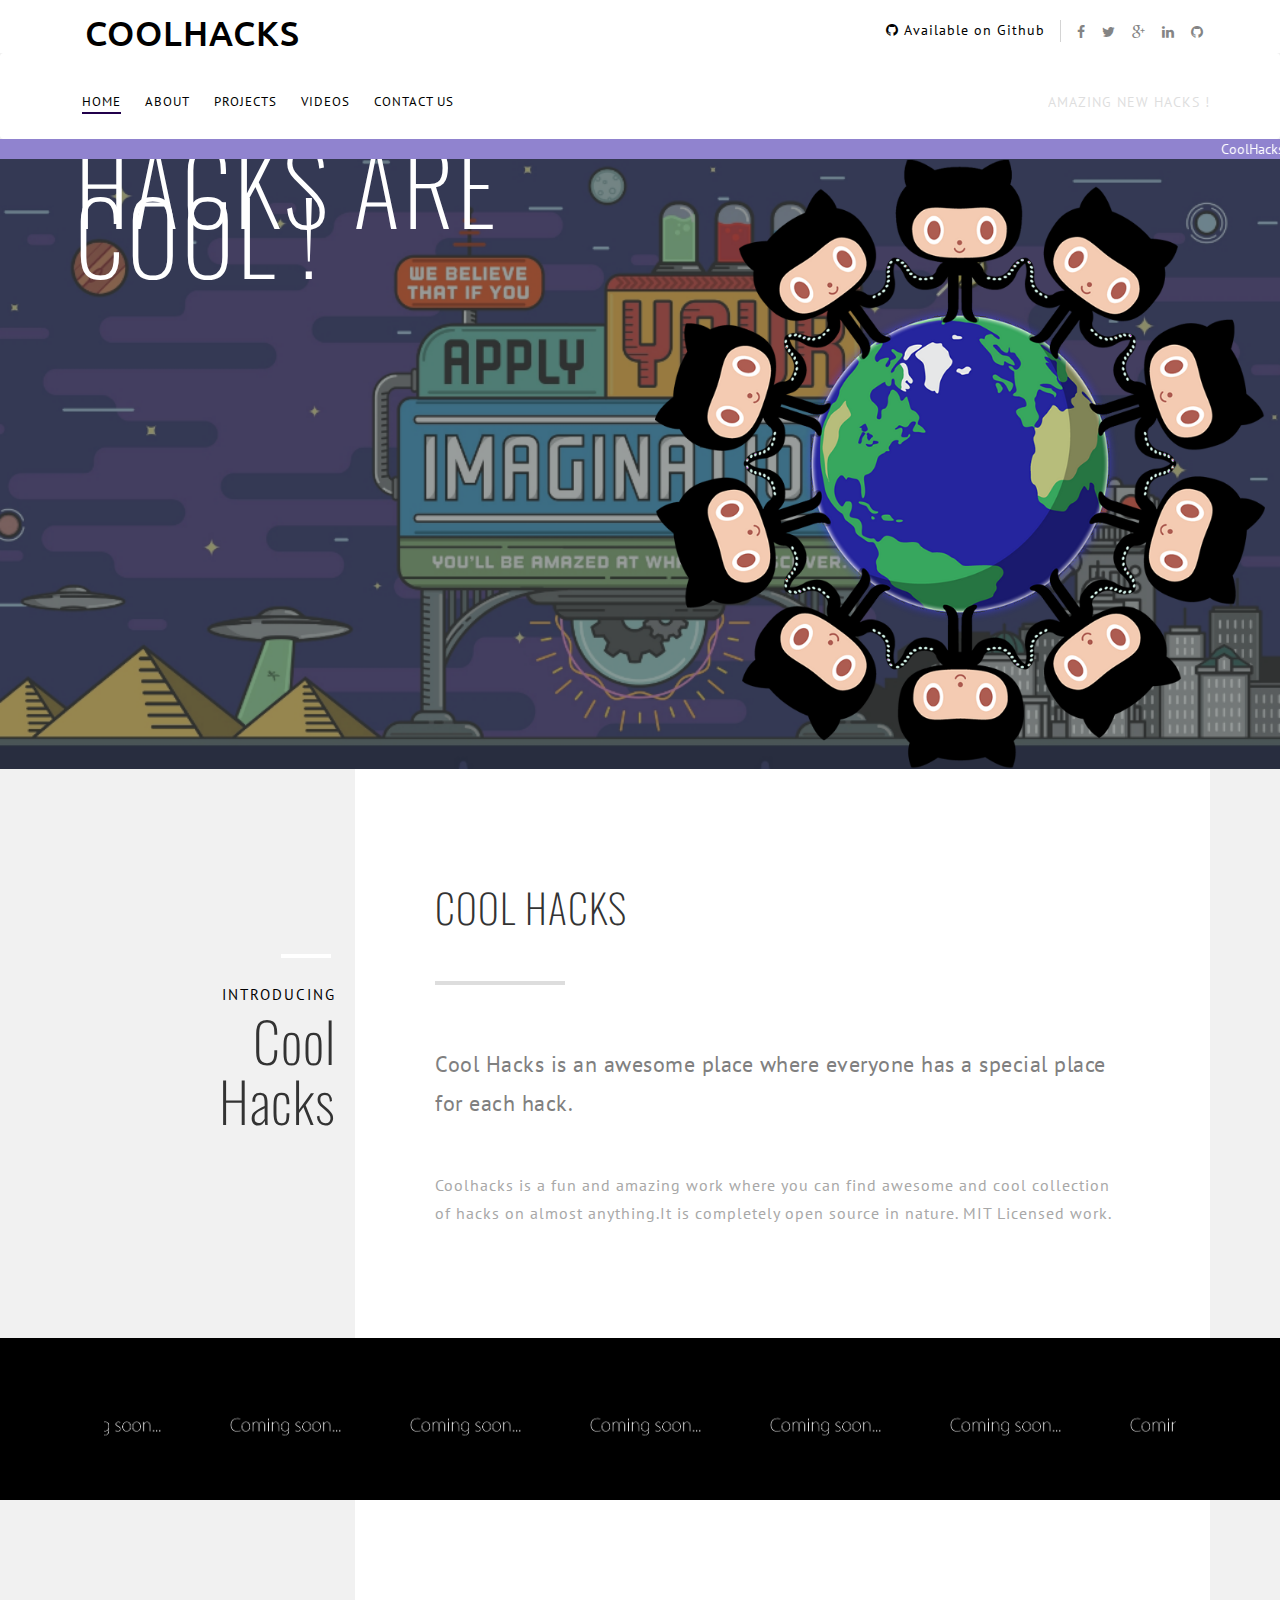
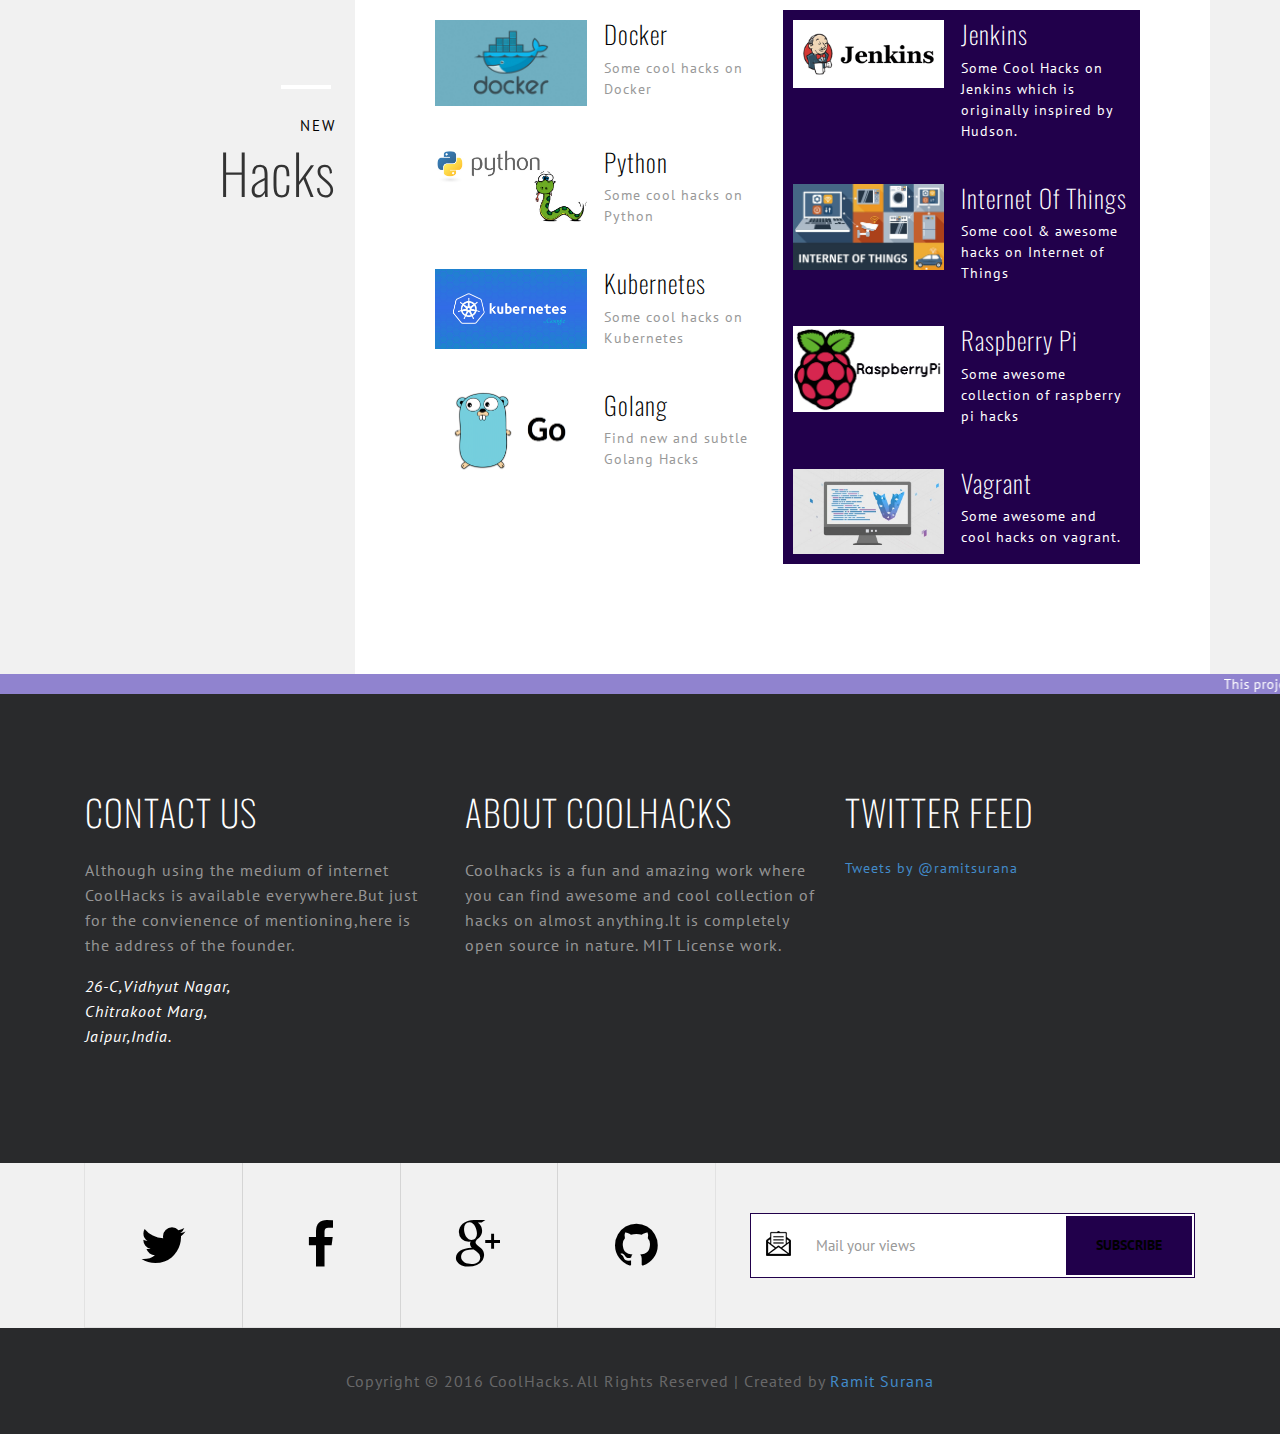
==== index.html @ 53c096d9 "First Website" ====
<!DOCTYPE html>
<html>
<head>
<title>CoolHacks | Home</title>
<meta name="viewport" content="width=device-width, initial-scale=1">
<meta http-equiv="Content-Type" content="text/html; charset=utf-8" />
<meta name="keywords" content="CoolHacks, docker," />
<script type="application/x-javascript"> addEventListener("load", function() { setTimeout(hideURLbar, 0); }, false); function hideURLbar(){ window.scrollTo(0,1); } </script>
<link href="css/bootstrap-3.1.1.min.css" rel='stylesheet' type='text/css' />
<!-- jQuery (necessary for Bootstrap's JavaScript plugins) -->
<script src="js/jquery.min.js"></script>
<script src="js/bootstrap.min.js"></script>
<!-- Custom Theme files -->
<link href="css/style.css" rel='stylesheet' type='text/css' />
<!--webfont-->
<link href='//fonts.googleapis.com/css?family=Oswald:300,400,700' rel='stylesheet' type='text/css'>
<link href='//fonts.googleapis.com/css?family=PT+Sans:400,700' rel='stylesheet' type='text/css'>
<link href='//fonts.googleapis.com/css?family=Fugaz+One' rel='stylesheet' type='text/css'>
<link href='//fonts.googleapis.com/css?family=Ubuntu' rel='stylesheet' type='text/css'>
<!-- Owl Stylesheets -->
<script type="text/javascript" src="js/move-top.js"></script>
<script type="text/javascript" src="js/easing.js"></script>
<!----drop down----->
<script>
$(document).ready(function(){
    $(".dropdown").hover(
        function() {
            $('.dropdown-menu', this).stop( true, true ).slideDown("fast");
            $(this).toggleClass('open');
        },
        function() {
            $('.dropdown-menu', this).stop( true, true ).slideUp("fast");
            $(this).toggleClass('open');
        }
    );
});
</script>
<!----font-Awesome----->
<link href="css/font-awesome.css" rel="stylesheet">
<!----font-Awesome----->
<!--light-box-files -->
<script src="js/jquery.chocolat.js"></script>
<link rel="stylesheet" href="css/chocolat.css" type="text/css" media="screen" charset="utf-8" />
<!--light-box-files -->
<script type="text/javascript" charset="utf-8">
$(function() {
	$('.gallery a').Chocolat();
});
</script>
</head>
<body>
<div class="header">
		<div class="container">
			<div class="col-sm-3 logo">
			  <h1><a href="index.html"><!--<img src="images/logo.jpg" class="img-responsive" alt=""/>--><span class="highlight"></span>CoolHacks</a></h1>
			</div>
		    <div class="col-sm-9 logo_right">
		       <div class="social">
				  <a href="https://facebook.com/ramitsurana" class="link facebook" target="_parent"><span class="fa fa-facebook"></span></a>
				  <a href="https://twitter.com/ramitsurana" class="link twitter" target="_parent"><span class="fa fa-twitter"></span></a>
				  <a href="https://plus.google.com/+RamitSurana96" class="link google" target="_parent"><span class="fa fa-google-plus"></span></a>
				  <a href="https://linkedin.com/in/ramitsurana" class="link google" target="_parent"><span class="fa fa-linkedin"></span></a>
				  <a href="https://github.com/coolhacks" class="link google" target="_parent"><span class="fa fa-github"></span></a>
               </div>
			<!-- script for menu -->
      <span class="menu"></span>
			<div class="top-menu">
				<ul>
					<li><a href="https://github.com/coolhacks" target ="_blank" class="btn btn-default btn-default_2 pull-left"><span class="fa fa-github"></span> Available on Github</a></li>
				</ul>
			</div>
			<div class="clearfix"> </div>
						</div>
					</div>
				  </div>
				</div>
			  <div class="clearfix"></div>
		 </div>
	   </div>
</div>
<nav class="navbar nav_bottom" role="navigation">
 <div class="container">
 <!-- Brand and toggle get grouped for better mobile display -->
   <div class="navbar-header nav_2">
      <button type="button" class="navbar-toggle collapsed navbar-toggle1" data-toggle="collapse" data-target="#bs-megadropdown-tabs">Menu
        <span class="sr-only">Toggle navigation</span>
        <span class="icon-bar"></span>
        <span class="icon-bar"></span>
        <span class="icon-bar"></span>
      </button>
      <a class="navbar-brand" href="#"></a>
   </div>
   <!-- Collect the nav links, forms, and other content for toggling -->
    <div class="collapse navbar-collapse" id="bs-megadropdown-tabs">
        <ul class="nav navbar-nav nav_1">
            <li class="current_page"><a href="index.html">Home</a></li>
            <li><a href="about.html">About</a></li>
			<li><a href="projects.html">Projects</a></li>
            <li><a href="videos.html">Videos</a></li>
            <li><a href="contact.html">Contact us</a></li>
        </ul>
        <div class="help_line"><div id="txtblnk"><p>AMAZING NEW HACKS !</p></div></div>
     </div><!-- /.navbar-collapse -->
   </div>
</nav>
<script type="text/javascript">
		$(function() {
		blinkeffect('#txtblnk');
		})
		function blinkeffect(selector) {
		$(selector).fadeOut('slow', function() {
		$(this).fadeIn('slow', function() {
		blinkeffect(this);
		});
		});
		}
</script>
<div class="demo">
  <marquee behavior="scroll" style="background:#9083cf; color:#fff;" direction="left" onmouseover="this.stop();" onmouseout="this.start();">
    CoolHacks is currently under development mode.You can fork it out at github.com/coolhacks
  </marquee>
</div>
<section class="slider">
  <div class="flexslider">
	<ul class="slides">
		<li clearfix>
			<div class="col-sm-6 slider_right">
			  <div class="col-sm-12 slider_caption">
				<h4 style="color:#fff;">Hacks are</h4>
				<h4 style="color:#fff;">Cool !</h4>
			  </div>
			</div>
			<div class="col-sm-6"><img src="images/4.png" alt=""/></div>
		</li>
		<li clearfix>
			<div class="col-sm-6"><img src="images/9.png" alt=""/></div>
			<div class="col-sm-6 slider_left">
			  <div class="col-sm-12 slider_caption1">
				<h4 style="color:#fff;">hacks</h4>
				<h4 style="color:#fff;">are awesome!</h4>
			  </div>
			</div>
		</li>
	</ul>
  </div>
  <div class="clearfix"> </div>
</section>
<div class="box_1">
  <div class="container">
    <div class="box-info clearfix ">
      <div class="heading_1 col-lg-3 col-md-3 col-sm-12 col-xs-12">
       <div class="heading column heading-v1 separator_align_right">
         <div class="heading-inner">
             <small class="subheading"> Introducing</small>
             <h2>Cool Hacks</h2>
         </div>
      </div>
    </div>
    <div class="col-lg-9 col-md-9 right_grid">
      <h3>Cool Hacks</h3>
      <h4>Cool Hacks is an awesome place where everyone has a special place for each hack.</h4>
      <p>Coolhacks is a fun and amazing work where you can find awesome and cool collection of hacks on almost anything.It is completely open source in nature.
      MIT Licensed work.</p>
    </div>
    <div class="clearfix"> </div>
   </div>
  </div>
</div>
<div class="box_2">
  <div class="container">
	  <div class="course_demo">
        <ul id="flexiselDemo3">
		  <li><img src="images/coming-soon.jpg" class="img-responsive" alt=""/></li>
		  <li><img src="images/coming-soon.jpg" class="img-responsive" alt=""/></li>
		  <li><img src="images/coming-soon.jpg" class="img-responsive" alt=""/></li>
		  <li><img src="images/coming-soon.jpg" class="img-responsive" alt=""/></li>
		 </ul>
		<script type="text/javascript">
			$(window).load(function() {
				$("#flexiselDemo3").flexisel({
					visibleItems: 4,
					animationSpeed: 1000,
					autoPlay: true,
					autoPlaySpeed: 3000,
					pauseOnHover: true,
					enableResponsiveBreakpoints: true,
			    	responsiveBreakpoints: {
			    		portrait: {
			    			changePoint:480,
			    			visibleItems: 1
			    		},
			    		landscape: {
			    			changePoint:640,
			    			visibleItems: 2
			    		},
			    		tablet: {
			    			changePoint:768,
			    			visibleItems: 2
			    		}
			    	}
			    });

			});
		</script>
		<script type="text/javascript" src="js/jquery.flexisel.js"></script>
   </div>
  </div>
</div>
<div class="box_3 clearfix">
  <div class="container">
	<div class="heading_1 col-lg-3 col-md-3 col-sm-12 col-xs-12">
       <div class="heading column heading-v1 separator_align_right">
         <div class="heading-inner">
             <small class="subheading">New</small>
             <h2>Hacks</h2>
         </div>
      </div>
    </div>
<div class="col-md-9 row-inner">
<div class="col-md-12 row-inner_1">
	<div class="col-md-6 col-inner">
		<ul class="classi_1">
			<li class="classi_1-left"><img src="images/pic1.jpg" class="img-responsive" alt=""/></li>
			<li class="classi_1-right">
				<h3><a href="https://github.com/coolhacks/docker-hacks" target="_blank">Docker</a></h3>
				<p>Some cool hacks on Docker</p>
			</li>
			<div class="clearfix"> </div>
		</ul>
		<ul class="classi_1">
			<li class="classi_1-left"><img src="images/pic2.jpg" class="img-responsive" alt=""/></li>
			<li class="classi_1-right">
				<h3><a href="about/python.html" target="_blank">Python</a></h3>
				<p>Some cool hacks on Python</p>
			</li>
			<div class="clearfix"> </div>
		</ul>
		<ul class="classi_1">
			<li class="classi_1-left"><img src="images/pic3.jpg" class="img-responsive" alt=""/></li>
			<li class="classi_1-right">
				<h3><a href="https://github.com/coolhacks/kuberntes-hacks" target="_blank">Kubernetes</a></h3>
				<p>Some cool hacks on Kubernetes</p>
			</li>
			<div class="clearfix"> </div>
		</ul>
		<ul class="classi_1 classi_2">
			<li class="classi_1-left"><img src="images/pic4.png" class="img-responsive" alt=""/></li>
			<li class="classi_1-right">
				<h3><a href="https://github.com/coolhacks/go-hacks" target="_blank">Golang</a></h3>
				<p>Find new and subtle Golang Hacks</p>
			</li>
			<div class="clearfix"> </div>
		</ul>
	</div>
	<div class="col-md-6 col-inner_1">
		<ul class="classi_1">
			<li class="classi_1-left"><img src="images/pic7.png" class="img-responsive" alt=""/></li>
			<li class="classi_1-right middle">
				<h3><a href="https://github.com/coolhacks/jenkins-hacks" target="_blank">Jenkins</a></h3>
				<p>Some Cool Hacks on Jenkins which is originally inspired by Hudson.</p>
			</li>
			<div class="clearfix"> </div>
		</ul>
		<ul class="classi_1">
			<li class="classi_1-left"><img src="images/pic8.jpg" class="img-responsive" alt=""/></li>
			<li class="classi_1-right middle">
				<h3><a href="https://github.com/coolhacks/iot-hacks" target="_blank">Internet of Things</a></h3>
				<p>Some cool & awesome hacks on Internet of Things </p>
			</li>
			<div class="clearfix"> </div>
		</ul>
		<ul class="classi_1">
			<li class="classi_1-left"><img src="images/pic9.png" class="img-responsive" alt=""/></li>
			<li class="classi_1-right middle">
				<h3><a href="https://github.com/coolhacks/rpi-hacks" target="_blank">Raspberry Pi</a></h3>
				<p>Some awesome collection of raspberry pi hacks</p>
			</li>
			<div class="clearfix"> </div>
		</ul>
		<ul class="classi_1 classi_2">
			<li class="classi_1-left"><img src="images/pic10.jpg" class="img-responsive" alt=""/></li>
			<li class="classi_1-right middle">
				<h3><a href="https://github.com/coolhacks/vagrant-hacks" target="_blank">Vagrant</a></h3>
				<p>Some awesome and cool hacks on vagrant.</p>
			</li>
			<div class="clearfix"> </div>
		</ul>
	   </div>
	 </div>
   </div>
 </div>
</div>
<marquee direction="left" style="background:#9083cf; color:#fff;">
    This project is under development.Fork it out at www.github.com/coolhacks.com
</marquee>

<div class="footer_widget">
	<div class="container">
		<div class="col-md-4">
			<aside id="text-1" class="widget widget_text">
				<h3 class="widget-title"><span>Contact Us</span></h3>
				<div class="textwidget"><p>Although using the medium of internet CoolHacks is available everywhere.But just for the convienence of mentioning,here is the address of the founder.</p>
				   <p><em style="color: #fff;">26-C,Vidhyut Nagar,<br> Chitrakoot Marg,<br> Jaipur,India.</em></p>
				</div>
			</aside>
		</div>
		<div class="col-md-4">
			<aside id="text-2" class="widget widget_text">
				<h3 class="widget-title"><span>About CoolHacks</span></h3>
				<div class="textwidget">
					<p>Coolhacks is a fun and amazing work where you can find awesome and cool collection of hacks on almost anything.It is completely open source in nature.
          MIT License work.</p></div>
		    </aside>
		</div>
		<div class="col-md-4">
			<aside>
				<h3 class="widget-title"><span>Twitter Feed</span></h3>
        <a class="twitter-timeline" href="https://twitter.com/ramitsurana" data-widget-id="569125965700542464">Tweets by @ramitsurana</a>
<script>!function(d,s,id){var js,fjs=d.getElementsByTagName(s)[0],p=/^http:/.test(d.location)?'http':'https';if(!d.getElementById(id)){js=d.createElement(s);js.id=id;js.src=p+"://platform.twitter.com/widgets.js";fjs.parentNode.insertBefore(js,fjs);}}(document,"script","twitter-wjs");</script>

			</aside>
		</div>
	</div>
</div>
<div class="footer_middle">
	<div class="container">
        <div class="col-sm-7">
          <div class="footer-icons">
          	<a href="https://twitter.com/ramitsurana" target="_blank" class="social-icon"><i class="fa fa-twitter has-circle"></i></a>
          	<a href="https://facebook.com/ramitsurana" target="_blank" class="social-icon"><i class="fa fa-facebook has-circle"></i></a>
          	<a href="https://plus.google.com/+RamitSurana96" target="_blank" class="social-icon"><i class="fa fa-google-plus has-circle"></i></a>
          	<a href="https://github.com/coolhacks" target="_blank" class="social-icon"><i class="fa fa-github has-circle"></i></a>
          	<div class="clearfix"> </div>
          </div>
        </div>
        <div class="col-sm-5">
          <div class="newsletter_signup">
            <form novalidate="" target="_blank" name="newsletter-subscribe-form" id="newsletter-subscribe-form" method="post" class="form-inline validate">
              <input type="email" required="" placeholder="Mail your views" class="form-control" name="EMAIL" value="">
              <input type="submit" id="newsletter-subscribe" name="subscribe" value="SUBSCRIBE">
            </form>
          </div>
        </div>
        <div class="clearfix"> </div>
    </div>
</div>
<div class="footer_bottom">
	<div class="container">
		<div class="copy">
            <p>Copyright © 2016 CoolHacks. All Rights Reserved | Created by <a href="http://twitter.com/ramitsurana" target="_blank">Ramit Surana</a> </p>
	    </div>
	</div>
	<a href="#" id="toTop" style="display: block;"> <span id="toTopHover" style="opacity: 1;">Top </span></a>
      <script type="text/javascript" src="js/move-top.js"></script>
      <script type="text/javascript" src="js/easing.js"></script>
      <script type="text/javascript">
		$(document).ready(function() {
			/*
			var defaults = {
	  			containerID: 'toTop', // fading element id
				containerHoverID: 'toTopHover', // fading element hover id
				scrollSpeed: 1200,
				easingType: 'linear'
	 		};
			*/

			$().UItoTop({ easingType: 'easeOutQuart' });

		});
	  </script>
</div>
<!----language selector----->
<script type="text/javascript" src="js/jquery.leanModal.min.js"></script>
<link href="css/jquery.uls.css" rel="stylesheet"/>
<link href="css/jquery.uls.grid.css" rel="stylesheet"/>
<link href="css/jquery.uls.lcd.css" rel="stylesheet"/>
<!-- Source -->
<script src="js/jquery.uls.data.js"></script>
<script src="js/jquery.uls.data.utils.js"></script>
<script src="js/jquery.uls.lcd.js"></script>
<script src="js/jquery.uls.languagefilter.js"></script>
<script src="js/jquery.uls.regionfilter.js"></script>
<script src="js/jquery.uls.core.js"></script>
<script>
	$( document ).ready( function() {
		$( '.uls-trigger' ).uls( {
			onSelect : function( language ) {
				var languageName = $.uls.data.getAutonym( language );
				$( '.uls-trigger' ).text( languageName );
			},
			quickList: ['en', 'hi', 'he', 'ml', 'ta', 'fr'] //FIXME
		} );
	} );
</script>
<!-- FlexSlider -->
<link href="css/flexslider.css" rel='stylesheet' type='text/css' />
<script defer src="js/jquery.flexslider.js"></script>
	  <script type="text/javascript">
		$(function(){
		  SyntaxHighlighter.all();
		});
		$(window).load(function(){
		  $('.flexslider').flexslider({
			animation: "slide",
			start: function(slider){
			  $('body').removeClass('loading');
			}
		  });
		});
	  </script>
<!-- FlexSlider -->
</body>
</html>
---- css/style.css ----
body{
	padding:0;
	margin:0;
	font-family: 'PT Sans', sans-serif;
	background: #F1F1F1;
}
body a{
    transition:0.5s all;
	-webkit-transition:0.5s all;
	-moz-transition:0.5s all;
	-o-transition:0.5s all;
	-ms-transition:0.5s all;
}
input[type="button"],input[type="submit"]{
	transition:0.5s all;
	-webkit-transition:0.5s all;
	-moz-transition:0.5s all;
	-o-transition:0.5s all;
	-ms-transition:0.5s all;
}
h1,h2,h3,h4,h5,h6{
	margin:0;
	letter-spacing: 1px;
}
p, a{
	margin:0;
	letter-spacing: 1px;
}
ul{
	margin:0;
	padding:0;
}
label{
	margin:0;
}
/*-----start-header----*/
.header {
	padding: 1em 0 0;
    background: #fff;
}
.logo h1{
  font-size:2.5em;
  text-transform: uppercase;
  font-weight:500;
  font-family: 'Ubuntu';
}
.logo h1 a{
	color:#000;
	line-height: 0em;
}
.logo h1 a:hover{
	text-decoration:none;
}
span.highlight{
   color: #21004b;
}
.top-menu {
	float:right;
}
.top-menu ul li {
	display:inline-block;
}
.top-menu ul li a {
	color: #000;
    font-size: 14px;
    font-weight: 400;
    text-decoration: none;
    padding: 6px 15px;
    border: none;
    letter-spacing: 1px;
}
#toTop {
    width:70px;
    height:70px;
    font-size:25px;
    line-height: 67px;
    color: #fff;
    background: url(../images/back-top.png) no-repeat 0px 0px;
    position: fixed;
    right: 40px;
    bottom: 40px;
    display: none;
    overflow: hidden;
    text-align: center;
    text-decoration: none;
    z-index: 20;
    font-family: 'Oswald', sans-serif;
    font-weight: 100;
}
.btn-default_2:hover, .btn-default_2:focus, .btn-default_2:active, .btn-default_2.active {
    color: #fff;
    background-color:#21004b !important;
    border-color:#21004b;
    border-radius: 0;
}
.top-menu ul li a.active {
	background:#ffbb42;
	color:#fff;
	padding:6px 15px;
}
ul.social li:first-child {
    margin-left: 0;
}
.logo_right{
	padding-right:0! important;
}
.social {
    padding: 0 0px 0 10px;
    margin:6px 0 0 0px;
    list-style: none;
    float: right;
    border-left: 1px solid #D4D4D4;
}
.social .link {
    display: inline-block;
    vertical-align: middle;
    position: relative;
    background-clip: content-box;
    transition: .5s;
    color: #848484;
    font-size: 14px;
}
.social .link span {
    padding: 0 6px;
}
.social .link:hover {
    color:#21004b;
}
.demo {
    background: #fff;
}
marquee {
    margin-bottom: -5px;
}
.help_line {
    float: right;
    margin:10px 0 0 0;
}
.navbar-default {
    background-color:#f1b458 !important;
    border-color:#f1b458;
    border-radius: 0px;
}
.navbar-default .navbar-nav > li > a {
    color: #fff;
    font-weight: 300;
}
.navbar-default .navbar-nav > li > a span{
	display:block;
}
.navbar {
   min-height:100%;
   margin-bottom:0;
   background: #fff;
   padding:2em 0 1em;
}
.navbar-collapse {
    padding:0 !important;
}
.navbar-nav {
   margin:0;
   float:left;
}
.navbar-brand {
    height: 100%;
    padding: 0;
    margin: 20px 0 0 0;
    padding-left: 15px;
    font-size: 45px;
    text-transform: uppercase;
    letter-spacing: 3px;
    font-weight: 500;
}
.navbar-default .navbar-brand {
    color: #fff;
}
.navbar-default .navbar-brand:hover, .navbar-default .navbar-brand:focus {
    color: #fff;
    background-color: transparent;
}
.navbar-nav > li > a {
    padding: 0 !important;
    text-align: center;
    color: #000;
    font-weight: 100;
    font-size: 13px;
    margin: 10px 12px;
    -webkit-transition: all 0.4s ease-in-out;
    -moz-transition: all 0.4s ease-in-out;
    -ms-transition: all 0.4s ease-in-out;
    -o-transition: all 0.4s ease-in-out;
    transition: all 0.4s ease-in-out;
    text-transform: uppercase;
    letter-spacing: 1px;
}
.dropdown-menu>li>a:hover, .dropdown-menu>li>a:focus {
    text-decoration: none;
    color:#000;
    background-color:#21004b !important;
}
.navbar-nav > li.current_page>a, .navbar-nav > li.current_page>a:hover {
    border-bottom: 2px solid #21004b;
}
.nav_1>li>a:hover, .nav_1>li>a:focus {
    background-color: rgba(86, 207, 202, 0) !important;
    color: #000;
}
.navbar-nav > li>a:focus, .navbar-nav>li>a:hover {
    border-bottom: 2px solid #21004b !important;
}
.nav_1 .open>a, .nav_1 .open>a:hover, .nav_1 .open>a:focus {
    background-color:rgba(255, 255, 255, 0) !important;
    border-color: rgba(255, 255, 255, 0);
}
.dropdown-menu.columns-2 {
    min-width: 400px;
}
.dropdown-menu.columns-3 {
    min-width:550px;
}
.multi-column-dropdown {
    list-style: none;
    padding: 0;
    margin: 0;
}
.multi-column-dropdown li a {
    display: block;
    clear: both;
    line-height: 1.428571429;
    color: #333;
    white-space: normal;
}
.multi-column-dropdown li a:hover {
    text-decoration: none;
    color: #262626;
    background-color: #f5f5f5;
}
.dropdown-menu li a {
    padding: 5px 15px;
    font-weight: 300;
}
.dropdown-menu {
    right: 0 !important;
    left:inherit;
}
.drop_menu {
    top:40px !important;
    left: -41px !important;
    font-size: 14px;
    background-color:#acelaf !important;
    border: 1px solid #acelaf !important;
    border: 1px solid #acelaf !important;
    border-radius:0 !important;
    box-shadow:none !important;
}
.nav-tabs {
    display: inline-block;
    border-bottom: none;
    font-weight: bold;
    padding:0;
    font-family: 'Oswald', sans-serif;
}
.nav-tabs > li > a,
.nav-tabs > li > a:hover,
.nav-tabs > li > a:focus,
.nav-tabs > li.active > a,
.nav-tabs > li.active > a:hover,
.nav-tabs > li.active > a:focus {
    padding: 8px 15px;
    font-weight: 100;
    font-size: 15px;
}
.nav-list { border-bottom: 1px solid #eee; }
.nav-list > li {
  padding:20px 15px 15px;
  border-left: 1px solid #eee;
  margin-right: 0 !important;
}
.nav-list > li:last-child { border-right: 1px solid #eee; }
.nav-list > li > a:hover { text-decoration: none; }
.nav-list > li > a > span {
  display: block;
  font-weight: bold;
  text-transform: uppercase;
}
/*-- register form --*/
.dialog_3{
    width:450px;
    margin: 30px auto;
}
form.register {
    padding: 0 2em;
    text-align:center;
}
.radio_1{
	margin-bottom:3em;
}
.radio_1, .check_1{
    min-height:0px !important;
    margin-top:0px !important;
    padding-left:0px !important;
    text-align: left;
}
.radio_1 label, .check_1 label {
    display: inline-block;
    cursor: pointer;
    position: relative;
    padding-left: 25px;
    margin-right: 15px;
    font-size: 14px;
    font-weight: 300;
    vertical-align: middle;
    width: 100%;
    color: #999;
    margin-bottom: 1em;
}
.radio_1 label:before, .check_1 label:before{
    content: "";
    display: inline-block;
    width: 16px;
    height: 16px;
    margin-right: 10px;
    position: absolute;
    left: 0;
    bottom: 1px;
    background-color:#21004b;
}
.radio_1 input[type=radio], .check_1 input[type=checkbox] {
    display: none;
}
.radio_1 input[type=radio]:checked + label:before {
    content: "\2022";
    color: #fff;
    font-size: 30px;
    text-align: center;
    line-height: 12px;
}
.radio_1 label:before {
    border-radius: 8px;
    -webkit-border-radius: 8px;
    -moz-border-radius: 8px;
    -o-border-radius: 8px;
}
.check_1 input[type=checkbox]:checked + label:before {
    content: "\2713";
    font-size: 15px;
    color: #fff;
    text-align: center;
    line-height: 15px;
}
.checkbox label:before {
    border-radius: 3px;
}
.form-actions.floatRight {
    text-align: center;
    margin-bottom: 2em;
}
h4#myModalLabel {
    font-family: 'Oswald', sans-serif;
    font-size:3em;
    font-weight:100;
    color:#000;
}
.modal-content {
    border-radius:0px !important;
}
.modal-header {
    border-bottom: 1px solid rgba(204, 204, 204, 0);
}
.close {
    font-size: 30px !important;
    font-weight: 100 !important;
}
.form-group_2 input {
    background: url("../images/inputbg.png") repeat-x scroll 0 0 rgba(0, 0, 0, 0);
    color: #999;
    font-size: 12px;
    margin: 0 10px 20px;
    padding: 0 2px;
}
/*---- login -----*/
.modal-dialog_2{
    width:400px;
    margin: 30px auto;
}
.section input[type="submit"], .btn-success1 {
    font-size: 14px;
    font-weight: 300 !important;
    color: #000;
    cursor: pointer;
    outline: none;
    padding:8px 15px;
    width:50%;
    margin:0 auto;
    border: none;
    background:#acelaf;
    text-transform: uppercase;
    border: 4px double #acelaf;
}
.section input[type="submit"]:hover, .btn-success1:hover{
	background:rgba(243, 219, 40, 0);
}
.submit {
    text-align: center;
}
ul.new {
    margin:3em 0 1em;
    list-style: none;
    padding: 0;
}
ul.new li.new_left {
    float: left;
}
ul.new li.new_left p a{
	color:#000;
}
ul.new li.new_left p a:hover{
	text-decoration:none;
	color: #21004b;
}
ul.new li.new_left p, p.sign {
    font-weight: 300;
}
ul.new li.new_left p, p.sign a{
	color: #21004b;
}
ul.new li.new_left p, p.sign a:hover{
	text-decoration:none;
	color:#000;
}
ul.new li.new_right {
    float: right;
}
.section {
	position: relative;
    margin-bottom: 22px;
}
.section input[type="text"], .section input[type="password"], .input-sm{
    position: relative;
    vertical-align: top;
    border: 1px solid #DDD;
    display: -moz-inline-stack;
    display: inline-block;
    color: #626262;
    outline: none;
    height: 42px;
    width: 100%;
    padding-left: 40px;
    font-weight: 100;
    letter-spacing: 1px;
}
select#country {
    height:44px;
    color: #9C9C9C;
}
label.field.prepend-icon {
    width: 100%;
}
.field-icon {
    top: 0;
    z-index: 4;
    width: 42px;
    height: 42px;
    color: inherit;
    line-height: 42px;
    position: absolute;
    text-align: center;
    -webkit-transition: all 0.5s ease-out;
    -moz-transition: all 0.5s ease-out;
    -ms-transition: all 0.5s ease-out;
    -o-transition: all 0.5s ease-out;
    transition: all 0.5s ease-out;
    pointer-events: none;
    color:#21004b;
    font-size:15px;
    left:0px;
}
.head_4 p{
    font-size:1.5em;
    text-transform: uppercase;
    font-family: 'Oswald', sans-serif;
    text-align: center;
    font-weight:100;
}
/*-------select language -------*/
ul.lang{
	padding:0;
	margin:0;
	list-style:none;
}
ul.lang li a{
	color:#000;
	font-size:1em;
	line-height:1.8em;
}
/*--------banner --------*/
section.slider {
    background: url(../images/banner_2.png)no-repeat center top;
    background-size: cover;
    -webkit-background-size: cover;
    -moz-background-size: cover;
    -o-background-size: cover;
    min-height: 450px;
}
.slider_right{
	position:relative;
}
.slider_right h3{
	font-family: 'Oswald', sans-serif;
    font-size: 130px;
    line-height: 140px;
    font-weight:800;
    text-transform: uppercase;
    letter-spacing: 3px;
    z-index: 2;
    color:#fff;
    margin:1em 0 0 0;
}
.slider_left{
	position:relative;
}
.slider_left h3{
	font-family: 'Oswald', sans-serif;
    font-size:120px;
    line-height: 140px;
    font-weight:800;
    text-transform: uppercase;
    letter-spacing: 3px;
    z-index: 2;
    color:#fff;
    margin:1em 0 0 0;
}
.slider_left h4{
	font-family: 'Oswald', sans-serif;
    font-size:140px;
    line-height: 140px;
    font-weight:100;
    text-transform: uppercase;
    letter-spacing: 3px;
    z-index: 2;
    color:#fff;
}
.slider_caption{
	position: absolute;
    right:-60px;
    width: 100%;
}
.slider_caption1{
	position: absolute;
    left:-180px;
    width: 100%;
}
.slider_right h4{
	font-family: 'Oswald', sans-serif;
    font-size:140px;
    line-height: 140px;
    font-weight:100;
    text-transform: uppercase;
    letter-spacing: 3px;
    z-index: 2;
    color:#fff;
}
/*----------content-----------*/
.separator_align_right {
    text-align: right;
}
.heading_1.col-lg-3.col-md-3.col-sm-12.col-xs-12 {
    padding: 0;
}
.heading.heading-v1 {
    position: relative;
    padding: 50px;
    overflow: hidden;
    background:#acelaf !important;
    top: 135px;
    left: 31px;
    z-index: 10;
}
.heading.heading-v1 .heading-inner {
    position: relative;
    padding-top: 30px;
}
.heading.heading-v1 .heading-inner:before {
    width: 50px;
    height: 4px;
    content: "";
    position: absolute;
    background:#fff;
    z-index: 1;
    top: 0;
    left: 70%;
    margin-left: 0;
}
.heading.heading-v1.light-style .heading-inner:before {
    background: #FFF;
}
.heading.heading-v1.light-style .heading-inner > * {
    color: #FFF;
}
.heading.heading-v1 .subheading {
    font-size:15px;
    font-weight: 100;
    color: #000000;
    text-transform: uppercase;
    width: 100%;
    display: block;
    letter-spacing: 2px;
}
.heading.heading-v1 h2 {
    margin: 5px 0;
    font-size:55px;
    font-weight: 100;
    font-family: 'Oswald', sans-serif;
}
.heading.heading-v1 h3{
    margin: 5px 0;
    font-size: 55px;
    font-weight: 100;
    font-family: 'Oswald', sans-serif;
}
.right_grid{
    padding:110px 80px;
    background:#fff;
}
.right_grid h3{
	font-style: normal;
    font-weight:100;
    line-height: 56px;
    font-size: 40px;
    position:relative;
    text-transform: uppercase;
    font-family: 'Oswald', sans-serif;
    font-weight: 100;
}
.right_grid h4{
    font-style: normal;
    font: 100 22px/35px 'PT Sans', sans-serif;
    line-height: 39px;
    letter-spacing: .5px;
    color: gray;
    margin:5em 0 0 0;
}
.right_grid h3:after{
    width: 130px;
    height: 4px;
    content: "";
    position: absolute;
    background: rgb(221, 221, 221);
    z-index: 1;
    bottom: -50px;
    left: 0;
}
.right_grid p {
    margin: 3em 0 0;
    font-style: normal;
    font-weight: 100;
    line-height: 1.8em;
    font-size: 16px;
    color: #a8a8a8;
}
.box_2{
	background:#000;
	padding:2em 0;
}
#flexiselDemo1, #flexiselDemo2, #flexiselDemo3 {
	display: none;
}
.nbs-flexisel-container {
	position: relative;
	max-width: 100%;
}
.nbs-flexisel-ul {
	position: relative;
	width: 9999px;
	margin: 0px;
	padding: 0px;
	list-style-type: none;
	text-align: center;
}
.nbs-flexisel-inner {
	overflow: hidden;
	margin: 0 auto;
	width:100%;
}
.nbs-flexisel-item {
	float: left;
	margin:0px;
	padding:0px;
	cursor: pointer;
	position: relative;
	line-height: 0px;
	width:180px !important;
}
.course_demo{
    padding:0% 3% 0 3%;
}
.nbs-flexisel-item img {
	  width: 100%;
	  cursor: pointer;
	  position: relative;
	  max-width: 140px;
	  max-height:140px;
	  margin-top:25px;
	  margin-bottom: 10px;
	  display:inline;
}
.row-inner_1{
	padding:0;
}
.row-inner {
    padding: 110px 70px;
    background: #fff;
}
ul.classi_1{
	padding:0;
	margin:0 0 3em 0;
	list-style:none;
}
ul.classi_1 li.classi_1-left{
	float: left;
    width:45%;
    margin-right: 5%;
}
ul.classi_1 li.classi_1-right{
	float:left;
	width:50%;
}
ul.classi_1 li.classi_1-right h3{
    font-size:25px;
    margin-bottom: 10px;
    font-family: 'Oswald', sans-serif;
    text-transform: capitalize;
}
ul.classi_1 li.classi_1-right h3 a{
	color:#000;
	font-weight:100;
}
ul.classi_1 li.classi_1-right h3 a:hover{
	text-decoration:none;
	color:#21004b;
}
ul.classi_1 li.classi_1-right.middle h3 a{
	color:#fff;
	font-weight:100;
}
ul.classi_1 li.classi_1-right.middle h3 a:hover{
	color:#000;
}
ul.classi_1 li.classi_1-right p{
	color:#999;
	font:100 14px/23px 'PT Sans', sans-serif;
	line-height: 1.5em;
}
ul.classi_1 li.middle p{
	color:#fff;
}
.bs-example.bs-example-tabs.col-md-9 {
    background: #fff;
    padding:110px 80px;
}
.col-inner{
	padding:10px;
    background: #fff;
}
.col-inner_1{
	padding:10px;
	background:#21004b;
}
ul.classi_2{
	margin-bottom:0;
}
.panel-body {
    background: #fff;
    padding: 4em 0 0 0;
}
.panel-body_1 h3{
	font-size:25px;
	font-family: 'Oswald', sans-serif;
    font-weight: 100;
    margin-bottom: 10px;
}
span.m_6 {
    color: #999;
    font-size: 16px;
}
.panel-body_1 h3 a{
    color:#21004b;
}
.panel-body_1 h4 a{
    color:#999;
    font:100 16px/23px 'PT Sans', sans-serif;
}
.panel-body_1 h4 a:hover{
	text-decoration:none;
	color:#000;
}
i.refresh_1{
	font-size:15px;
	color:#000;
	margin-left: 5px;
}
.pull-right{
	color: #C1C1C1;
	font-size:15px;
	font-family: 'PT Sans', sans-serif;
}
.btn-group {
    margin:-13px 0 0 0;
}
li.presentation_2{
	margin: 5px 0 0 0;
}
.nav-tabs>li.active>a, .nav-tabs>li.active>a:focus, .nav-tabs>li.active>a:hover {
    color: #fff;
    background-color:#21004b !important;
    border: 1px solid #21004b;
    padding: 8px 15px;
    font-weight: 100;
    font-size:20px;
}
.nav-tabs>li>a:focus, .nav-tabs>li>a:hover {
    background-color:#21004b;
    color:#000;
    padding: 8px 15px !important;
    font-weight: 100;
    font-size:20px !important;
}
a#home-tab:hover{
	color:#fff;
}
.dropdown-toggle_1:hover, .dropdown-toggle_1:focus, .dropdown-toggle_1:active, .dropdown-toggle_1.active, .open .dropdown-toggle.dropdown-toggle_1 {
    color: #fff !important;
    background-color:#21004b !important;
    border-color:#21004b !important;
    border-radius:0px !important;
    padding: 8px 15px;
    box-shadow:none !important;
}
a.btn.btn_1.btn-default.dropdown-toggle.dropdown-toggle_1:hover{
	color:#fff !important;
}
input.form-control1{
    box-shadow: none;
    background-color: #fff;
    padding: 15px;
    border-radius: 0px;
}
.nav-tabs>li.input#flocation.active>a, .nav-tabs>li.input#flocation.active>a:focus, .nav-tabs>li.input#flocation.active>a:hover {
    color: #fff;
    background-color: rgba(86, 207, 202, 0);
    border: 1px solid rgba(86, 207, 202, 0);
    font-size: 15px;
    font-weight: 100;
    padding:0;
}
.btn-default {
    color: #333;
    background-color: rgba(0, 0, 0, 0);
    border-color: rgba(204, 204, 204, 0);
}
.nav-tabs>li>a {
    border-radius: 0px !important;
    color:#000;
    padding: 8px 15px !important;
    font-weight: 100;
    font-size: 20px !important;
}
.btn_1{
    padding: 8px 15px !important;
    font-size:20px;
    font-weight: 100;
}
.thumbnail {
    border-radius: 0px !important;
    margin-bottom: 0px !important;
    padding: 0;
    border: none;
    margin-right: 10px;
}
hr {
    margin-top: 30px;
    margin-bottom: 30px;
}
/*-----------footer----------*/
.footer_widget{
    background-color: #292a2c;
    padding:7em 0;
}
.widget-title{
	margin-bottom:1em;
}
.widget-title span {
    color: #fff;
    font-size: 1.5em;
    font-weight: 100;
    text-transform: uppercase;
    font-family: 'Oswald', sans-serif;
}
.textwidget p{
	color: #959595;
    margin-bottom: 1em;
    line-height: 1.8em;
    font: 100 16px/25px 'PT Sans', sans-serif;
    letter-spacing: 1px;
}
ul.gallery{
	padding:0;
	margin:0;
	list-style:none;
}
ul.gallery li{
	float: left;
    width: 75px;
    height: 75px;
    margin: 0 10px 10px 0;
}
ul.gallery li.last{
	margin-right:0;
}
.footer_middle{
	background:#acelaf;
}
.footer-icons .social-icon {
    display: inline-block;
    float: left;
    line-height: 0;
    margin-bottom: 0;
    margin-left: -1px;
    width: 25%;
}
.footer-icons .social-icon i {
    border-color: rgba(97, 97, 97, 0.1);
    border-style: none solid solid;
    border-width: 0 1px 1px;
    color: #000;
    font-size: 50px;
    height: 165px;
    line-height: 165px;
    overflow: hidden;
    text-align: center;
    transition: all 0.3s ease 0s;
    width: 100%;
    -webkit-border-radius: 0;
    -moz-border-radius: 0;
    -ms-border-radius: 0;
    border-radius: 0;
    -webkit-transition: all 0.3s ease;
    -moz-transition: all 0.3s ease;
    -o-transition: all 0.3s ease;
    transition: all 0.3s ease;
}
.footer-icons .social-icon:hover i {
    color: #fff;
    background:#21004b;
    border-color: -moz-use-text-color rgba(0, 0, 0, 0.07);
    border-style: none solid;
    border-width: 0 1px;
}
.newsletter_signup {
    margin:50px 0;
    position: relative;
    text-align: right;
}
.newsletter_signup input[type="email"].form-control {
    background: url("../images/mail.png") no-repeat scroll 15px 17px #ffffff;
    font-size: 15px;
    height:65px;
    padding: 5px 15px 5px 65px;
    width: 100%;
    border: 1px solid #21004b;
}
.newsletter_signup input[type="submit"] {
    background: none repeat scroll 0 0 #21004b;
    border: 0 none;
    color: #000;
    cursor: pointer;
    float: right;
    font-size: 14px;
    font-weight: 600;
    height:59px;
    margin: 3px;
    padding: 6px 30px;
    position: absolute;
    right: 0;
    text-transform: uppercase;
    top: 0;
    -webkit-transition: all 0.3s ease;
    -moz-transition: all 0.3s ease;
    -o-transition: all 0.3s ease;
    transition: all 0.3s ease;
}
.newsletter_signup input[type="submit"]:hover{
    background: none repeat scroll 0 0 #acelaf;
	outline:none;
}
.footer_bottom{
	background-color: #292a2c;
	padding:3em 0;
	text-align: center;
}
.copy p{
	color: #686869;
	font-size:16px;
	letter-spacing: 1px;
}
.copy p a{
	color:#acelaf;
}
.copy p a:hover{
	text-decoration:none;
    color:#21004b;
}
/*----------------about---------------*/
.about_banner{
	background:url(../images/about.jpg)no-repeat center top;
	background-size:cover;
	-webkit-background-size:cover;
	-moz-background-size:cover;
	-o-background-size:cover;
	min-height:270px;
	text-align:center;
}
.about_banner h2{
	color: #fff;
    font-size:5em;
    text-transform: uppercase;
    margin:0.9em 0 0.4em 0;
    font-family: 'Oswald', sans-serif;
    font-weight: 100;
}
a.home {
    color: #fff;
    font-size: 14px;
}
i.home_1{
	color:#acelaf;
}
a.home_desc{
	color:#fff;
	letter-spacing: 5px;
}
a.home_desc:hover{
   text-decoration:none;
   color:#21004b;
}
span.breadcrumbs {
    color:#fff;
    letter-spacing: 5px;
    font-size: 25px;
}
.about_top{
	padding:7em 0;
}
.column-2, .column-9, .column-15{
    background: #fff;
    padding: 100px 80px 100px 115px;
}
.column-2 h4{
	font-size:4em;
	text-align:center;
	font-family: 'Oswald', sans-serif;
    font-weight:100;
    margin-bottom:1em;
}
.column-1{
    background: #21004b;
    background-repeat: no-repeat;
    background-position: center center;
    background-size: cover;
    min-height:330px;
    position:relative;
    top:135px;
    left: 31px;
    z-index: 10;
    padding: 0;
}
.list-group-item {
    background-color: rgba(255, 255, 255, 0);
    border: 1px solid rgba(221, 221, 221, 0);
    border-bottom: 1px solid #21004b;
    color:#fff;
    font:100 17px/17px 'PT Sans', sans-serif;
}
.list-group-item:first-child {
    border-top-right-radius:0px !important;
    border-top-left-radius:0px !important;
}
a.list-group-item.active_1, a.list-group-item.active_1:hover, a.list-group-item.active_1:focus {
    z-index: 2;
    color: #fff;
    background-color: #4BD6D0;
    border-color: #4BD6D0;
    color:#000;
}
a.list-group-item {
    color: #fff;
}
a.list-group-item.active, a.list-group-item.active:hover, a.list-group-item.active:focus {
    z-index: 2;
    color: #fff;
    background-color:#4BD6D0;
    border-color:#4BD6D0;
}
a.list-group-item:hover, a.list-group-item:focus {
    text-decoration: none;
    background-color:#acelaf;
    color:#000;
}
.sub_col{
    background-image: url(../images/line.png);
    background-repeat: no-repeat;
    background-position: left top;
    background-size: auto;
    float:left;
    width:19%;
}
#sub_col2 {
    float: left;
    width:80%;
    text-align:center;
}
#sub_col2 h3{
	color:#000;
	font-size:3em;
	font-weight:100;
	text-transform: uppercase;
	font-family: 'Oswald', sans-serif;
}
#sub_col2 h4{
	color: #a3a3a3;
    font-size: 1.3em;
    font-weight: 100;
    margin: 10px 0 0 0;
    font-style: italic;
}
.text-inner p{
    font-style: normal;
    font-weight: 600;
    line-height: 30px;
    font-size: 13px;
    letter-spacing: 1.5px;
    color: #a4a4a4;
    text-transform: uppercase;
    font-family: 'Oswald', sans-serif;
}
p.m_1{
	color: #a3a3a3;
    font: 100 16px/30px 'PT Sans', sans-serif;
    margin:3em 0 0;
}
p.m_2{
	margin:2em 0 0 0;
}
.about_middle{
	background:#fff;
	padding: 7em 0;
}
.item-testimonial {
    position: relative;
    margin: 10px 15px;
}
.item-testimonial > .avatar {
    width: 80px;
    height: 80px;
    position: absolute;
    bottom:-30px;
    right:-35px;
    z-index: 2;
}
.item-testimonial > .content_box, .item-testimonial > .avatar {
    border: solid 5px #ddd;
}
.item-testimonial > .content_box {
    position: relative;
    padding: 0px;
}
blockquote {
    border: none;
    position: relative;
}
blockquote:before {
    content: "“";
    font-size: 84px;
    position: absolute;
    right: 17px;
    top: -4px;
    color: #ddd;
}
blockquote > p {
    font-style: italic;
    font-weight: normal;
    font-size: 14px;
    line-height: 24px;
    padding: 9px 49px 20px 0px;
    color: #999;
}
blockquote > footer {
    font-style: normal;
    padding: 0px 0px 0px 0;
    margin-top: -9px;
    margin-bottom: -12px;
    background: transparent;
    font-size: 14px;
    text-transform: uppercase;
}
blockquote > footer a{
    color: #21004b;
}
.sub_col1{
	width: 100%;
    float: none;
    margin-bottom: 2em;
}
.about_bottom{
	padding:7em 0;
}
.column-6{
    background: url(../images/ramit.png);
    background-repeat: no-repeat;
    background-position: center center;
    background-size: cover;
    min-height: 300px;
    position: relative;
    top: 135px;
    left: 31px;
    z-index: 10;
    padding: 0;
}
.column-7{
	background: #fff;
    padding: 100px 80px 100px 115px;
}
.column-7 h3{
	color: #000;
    font-size:3em;
    font-weight: 100;
    text-transform: uppercase;
    font-family: 'Oswald', sans-serif;
}
.column-7 h4{
	font-size: 17px;
    letter-spacing: 3px;
    font-style: italic;
    color: #999;
    margin: 1em 0 2em;
    font-weight: 300;
}
.column-7 p{
	font: 100 16px/30px 'PT Sans', sans-serif;
    color: #999;
    margin: 1em 0 2em;
    font-weight: 300;
}
.but_4 {
    margin-bottom: 2em;
}
a.readmore{
    font-size: 15px;
    color: #000;
    font-weight: 100;
    background: #acelaf;
    padding: 20px 60px;
    border: 4px double #acelaf;
}
a.readmore:hover{
    text-decoration:none;
    background:rgba(243, 219, 40, 0);
}
.about_social {
    margin-bottom: 5em;
}
.about_social a {
   margin: 0 15px;
}
.about_social a{
	font-size:30px;
	color:#999;
}
.about_social a:hover{
	color: #21004b;
}
/* ---------- about_works ---------- */
/* ---------- TIMER ---------- */
.timer_grid {
    text-align:center;
    margin-bottom: 5em;
}
span.countDays, span.countHours, span.countMinutes {
	margin-right:30px;
}
ul#countdown li p {
	font-size: 12px;
}
p.timeRefHours {
	padding-left:37px
}
p.timeRefDays {
   padding-left:50px;
}
p.timeRefMinutes {
	padding-left:26px
}
p.timeRefSeconds {
	padding-left:21px
}
ul.navigation {
	list-style: none;
	margin: 0;
	padding: 0;
}
ul.navigation li {
	display: inline-block;
	margin-right:11%;
	color:#000;
	font-size:14px;
}
.column-8{
    background: url(../images/pic15.jpg);
    background-repeat: no-repeat;
    background-position: center center;
    background-size: cover;
    min-height: 300px;
    position: relative;
    top: 135px;
    left: 31px;
    z-index: 10;
    padding: 0;
}
.timeline_work {
    list-style: none;
    padding: 0;
    margin: 0 auto;
    width: 100%;
    position: relative;
    overflow: hidden;
    padding: 50px 0;
}
.timeline_work:before {
    background: #e5e5e5;
    content: "";
    left: 35px;
    top: 10px;
    bottom: 0;
    position: absolute;
    width: 1px;
    margin-left: -1px;
    margin-top: -10px;
    height: 9999px;
}
.timeline_work > li {
    display: block;
    width: 100%;
    position: relative;
    padding: 25px 0;
}
.clearfix:before, .clearfix:after {
    content: " ";
    display: table;
}
.timeline_work > li .entry_number {
    position: relative;
    padding-left: 85px;
}
.timeline_work > li .entry_number .icon {
    display: inline-block;
    width: 70px;
    height: 70px;
    border-radius: 50%;
    -webkit-border-radius: 50%;
    -moz-border-radius: 50%;
    -ms-border-radius: 50%;
    -o-border-radius: 50%;
    border: 1px solid #e5e5e5;
    text-align: center;
    line-height: 62px;
    position: absolute;
    left: 0;
    top: 50%;
    margin-top: -35px;
    background: #FFF;
    z-index: 9;
}
i.cal{
	font-size: 25px;
    color:#21004b;
    vertical-align: middle;
}
.timeline_work > li .entry_number .number {
    font-size: 60px;
    color: #eeeded;
    font-weight: 900;
    text-transform: uppercase;
    width: 175px;
    height: auto;
    display: inline-block;
    line-height: 1;
    text-align: center;
    float: left;
    padding:95px 0 0;
}
.timeline_work > li .entry_number .content-inner {
    padding-left: 190px;
}
.timeline_work > li .entry_number .content-inner .wcontent {
    padding: 20px 30px 20px;
    border-left: 1px solid #e5e5e5;
}
.timeline_work > li .entry_number .date {
    font-size:30px;
    text-transform: uppercase;
    color:#21004b;
    font-weight: 100;
    font-family: 'Oswald', sans-serif;
}
.timeline_work > li .entry_number .title {
    font-size: 19px;
    font-weight: 100;
    color: #000;
    text-transform: uppercase;
    margin: 1em 0 2em;
    font-family: 'Oswald', sans-serif;
}
.content_para p{
	font-weight: 100;
    line-height: 1.8em;
    font-size: 16px;
    color: #a8a8a8;
}
/*-------about privacy policy --------*/
.column-9 h3, .column-15 h6{
	font-family: 'Oswald', sans-serif;
    font-size:5em;
    color: #000;
    font-weight: 100;
    margin-bottom: 1em;
}
p.m_3{
    color: #a3a3a3;
    font: 100 16px/30px 'PT Sans', sans-serif;
    margin: 3em 0 0;
}
ul.privacy_list{
	padding:0;
	margin:0;
}
ul.privacy_list li a{
	color:#999;
	font: 100 16px/30px 'PT Sans', sans-serif;
	line-height:2em;
}
ul.privacy_list li a:hover{
	text-decoration:none;
	color: #21004b;
}
.column-10{
    background: url(../images/pic16.jpg);
    background-repeat: no-repeat;
    background-position: center center;
    background-size: cover;
    min-height: 300px;
    position: relative;
    top: 135px;
    left: 31px;
    z-index: 10;
    padding: 0;
}
.column-11{
    background: url(../images/pic17.jpg);
    background-repeat: no-repeat;
    background-position: center center;
    background-size: cover;
    min-height: 300px;
    position: relative;
    top: 135px;
    left: 31px;
    z-index: 10;
    padding: 0;
}
/*-------about tools --------*/
.nav-tabs1{
	padding:0;
}
.jb-accordion-wrapper {
    background: #FFFFFF;
    margin-bottom: 25px;
}
.wrapper_1{
	border:1px solid #acelaf;
}
.wrapper_2{
	border:1px solid #21004b;
}
.jb-accordion-title {
    position: relative;
    background: #21004b;
    color: #FFFFFF;
    padding: 10px 20px 10px;
    font-size: 20px;
    font-family: 'Oswald', sans-serif;
    font-weight: 100;
}
.title-grey{
	background: #acelaf;
    color: #000;
}
.jb-accordion-title button {
    background: rgba(255, 255, 255, 0);
    position: absolute;
    right: 15px;
    border: none;
    color: #fff;
    font-size: 17px;
    padding: 0px 7px;
    outline: none;
}
i.minus_1{
	color:#000;
}
.jb-accordion-content {
    padding: 20px;
}
.jb-accordion-content p {
    font-size: 16px;
    line-height: 1.8em;
    color: #999;
}
p.m_4, p.m_5{
    font: 100 16px/30px 'PT Sans', sans-serif;
    color: #999;
    margin:0 0 2em;
}
.column-12{
    background: url(../images/pic18.jpg);
    background-repeat: no-repeat;
    background-position: center center;
    background-size: cover;
    min-height: 300px;
    position: relative;
    top: 135px;
    left: 31px;
    z-index: 10;
    padding: 0;
}
/*-------contact-------------------*/
.column-13{
	text-align:center;
}
i.envelop{
	color:#fff;
	font-size:4em;
	margin: 30px 0;
}
.address p {
    color: #fff;
    font-size: 15px;
    line-height: 1.8em;
    margin: 0 0 16px;
    font-weight: 100;
}
.address dd {
    color: #fff;
    font-size: 15px;
    line-height: 1.8em;
}
.address dd a{
	color:#fff;
}
.contact input[type="text"], .contact textarea {
    width: 100%;
    font-size: 15px;
    margin: 10px 0;
    border: none;
    border-bottom: 2px solid #D0D0D0;
    color: #D8D8D8;
    background: none;
    outline: none;
    text-transform: uppercase;
    font-weight: 100;
    height: 54px;
    padding: 10px 0;
    resize: none;
}
.contact textarea {
	 height:150px;
}
.submit-wrap input {
    display: inline-block;
    padding: 18px 30px;
    font-size: 15px;
    line-height: 20px;
    font-weight: normal;
    font-style: normal;
    text-transform: uppercase;
    border: none;
     color: #000;
    background:#acelaf;
    border: 4px double #acelaf;
    transition: 0.5s all;
}
.submit-wrap input:hover{
    background: transparent;
    color: #000;
}
.map iframe {
    min-height: 570px;
    width: 100%;
    border: none;
}
/*-------index_detail--------*/
.entry-meta {
    font-size: 14px;
}
.separator {
    color: #b6b8b9;
}
span.entry-date a, span.author a{
	color:#21004b;
}
.post h4.entry-title, .post h4.entry-title a {
    font-style: normal;
    font-weight: 700;
    line-height: 37px;
    font-size: 27px;
    letter-spacing: -1px;
}
.entry-meta h5{
	font-size: 3em;
    font-weight: 100;
    font-family: 'Oswald', sans-serif;
    margin: 0.5em 0 1em;
}
.entry-meta h5 a{
	color:#000;
}
.entry-meta h5 a:hover{
	text-decoration:none;
	color: #21004b;
}
.entry-meta p{
	font: 100 16px/30px 'PT Sans', sans-serif;
    color: #999;
    margin: 1em 0 2em;
    font-weight: 300;
}
a.btn-read-more {
    background:#21004b;
    color: #fff;
    padding: 15px 30px;
    float: left;
    border: 4px double #21004b;
}
a.btn-read-more:hover{
    background: transparent;
    color:#000;
    text-decoration:none;
}
.comments-link{
    float: right;
    min-width: 50px;
    height: 45px;
    line-height: 45px;
    padding: 0 10px;
    position: relative;
    font-style: normal;
    background-color: #21004b;
    -webkit-transition: all .3s ease;
    -o-transition: all .3s ease;
    transition: all .3s ease;
    color: #fff;
    text-align: center;
}
.comments-link:hover{
	color:#fff;
}
.comments-link:before {
    background-color: #49ca9f;
    -webkit-transition: all .3s ease;
    -o-transition: all .3s ease;
    transition: all .3s ease;
}
.comments-link:after {
    border-top: 8px solid #21004b;
    -webkit-transition: all .3s ease;
    -o-transition: all .3s ease;
    transition: all .3s ease;
}
.comments-link:after {
    content: '';
    width: 0;
    height: 0;
    border-right: 10px solid transparent;
    position: absolute;
    left: 14px;
    bottom: -8px;
}
textarea.form-control {
    height: auto;
}
.form-control {
    height: 44px;
    font-size:16px;
    line-height: 1.875;
    border-radius: 0;
    box-shadow: none;
    color: #999;
}
.commentform{
	background:#fff;
	padding:7em 0;
}
.form-group {
    margin-bottom: 15px;
}
.comment_box h4{
	font-family: 'Oswald', sans-serif;
    font-weight: 100;
    margin-bottom: 1em;
    font-size: 4em;
    color: #000;
    text-align:center;
}
.comment_box p{
	color: #000;
    font-size: 20px;
    margin-bottom: 1em;
}
.column-14{
    background:#F1F1F1;
    padding: 100px 80px 100px 115px;
}
label.field-label {
    font-size: 15px;
    color: #999;
    margin-bottom: 10px;
    font-weight: 100;
}
.form_control_2{
	border:1px solid #21004b;
}
.submit-wrap_1{
	margin:4em 0 0 0;
}
/*-------classifieds--------*/
a.add_btn {
    font-size: 15px;
    line-height: 20px;
    font-weight: normal;
    font-style: normal;
    text-transform: uppercase;
    border: none;
    color: #fff;
    background: #21004b;
    border: 4px double #21004b;
    transition: 0.5s all;
}
a.classi_btn{
	padding:20px 45px;
}
a.more_btn{
    padding:15px 45px;
}
a.reply_btn{
    padding:15px 30px;
}
a.add_btn:hover{
	background:rgba(86, 207, 202, 0);
	color:#000;
	text-decoration:none;
}
p.m_5{
	margin-bottom:4em;
}
.panel-body_3 {
    margin: 6em 0 0 0;
}
.column-15 h6{
	text-align:center;
}
span.m_6 a{
	text-transform:uppercase;
	color:#21004b;
}
ul.classified_list{
	padding:0;
	margin:5em 0 4em 0;
	list-style:none;
}
ul.classified_list1{
	margin-bottom:0;
}
ul.classified_list li{
	float: left;
    margin: 0 10px 25px 0;
}
ul.classified_list li a{
	background:#acelaf;
	padding:8px 15px;
	color:#000;
}
ul.classified_list li a:hover{
	text-decoration:none;
	background:#21004b;
	color:#fff;
}
.pagination_1 .pagination > li span, .pagination_1 .pagination > li a {
    font-size:20px;
    text-transform: uppercase;
    font-weight: 100;
    padding: 5px 10px;
    line-height: 1;
    display: block;
    border: none;
    border-radius: 0;
    color:#000;
}
.pagination_1 .pagination > li span.current, .pagination_1 .pagination > li a:hover {
    color:#21004b;
    text-decoration: underline;
    background-color: transparent;
}
.pagination_1 .result-count {
    color: #bbb;
    font-size: 20px;
    margin:0;
    font-weight: 100;
}
ul.m_7{
	margin:0;
}
/*-------classified_detail--------*/
.profile-widget_left{
    float: left;
}
.profile-widget_left h3{
	color: #000;
    font-size:2em;
    font-weight: 100;
    text-transform: uppercase;
    font-family: 'Oswald', sans-serif;
}
.profile-widget_left p{
	margin: 1em 0 4em;
}
.profile-widget_left p a{
	color:#999;
	font-size: 16px;
}
.profile-widget_left p a:hover{
	color:#000;
}
.profile-widget_right{
    float: right;
}
a.profile-btn{
    padding: 18px 30px;
    font-size: 15px;
    line-height: 20px;
    font-weight: normal;
    font-style: normal;
    text-transform: uppercase;
    border: none;
    color: #fff;
    background: #21004b;
    border: 4px double #21004b;
    transition: 0.5s all;
}
a.profile-btn:hover {
    background: rgba(86, 207, 202, 0);
    color: #000;
    text-decoration: none;
}
#example1 h5 {
    color: #000;
    font-size: 2em;
    text-transform: uppercase;
    font-family: 'Oswald', sans-serif;
    font-weight:100;
    margin-bottom:1em;
}
.profile-widget_right p{
	margin:2em 0 0 0;
}
.profile-widget_right p a{
	color: #21004b;
}
a.btn.btn-primary {
    width: 100%;
}
.btn_3{
    color: #000;
    background-color: #acelaf;
    border-color: #acelaf;
    border-radius: 0;
    border: none;
}
.btn_3:hover{
	background:#21004b;
}
.btn-primary:hover, .btn-primary:focus, .btn-primary:active, .btn-primary.active, .open .dropdown-toggle.btn-primary {
    background-color:#21004b !important;
    border-color:#21004b !important;
}
.badge_1{
    color: #000;
    background-color: #fff;
    border-radius: 10px;
}
#example1 {
    margin-bottom: 5em;
}
.about_pagi{
	margin:5em 0 0 0;
}
.detail_left{
	margin-right:10px;
}
/*-------classified database--------*/
.blok_1 p {
    color: #000;
    float: left;
    font-size:20px;
    font-weight: 100;
    margin: 0;
    padding: 0;
}
.blok_1 p span {
    font-size: 14px;
    color: #CCCACA;
}
.para{
    color: #a3a3a3;
    font: 100 16px/30px 'PT Sans', sans-serif;
}
.blok_1 {
    margin-bottom: 3em;
}
.contact-me {
    border-bottom: 1px solid #999;
    height: 93px;
    overflow: hidden;
    padding: 20px 0 0;
}
.flot {
    float: left;
}
.name {
    color: #000;
    float: left;
    font-size: 10px;
    line-height: 18px;
    margin: 0 0 0 4px;
}
.name a{
    font-size: 21px;
    color: #000 !important;
    text-transform: capitalize;
}
.name a:hover{
   text-decoration:none;
}
.name a span:hover{
	color: #21004b;
}
.name p{
	color:#999;
	font-size:13px;
}
.contact_btn{
	float:right;
}
.grid_1{
	padding:0 5px;
}
select#database_country {
    padding:0;
}
.form-control:focus {
    border-color:#21004b;
    outline: 0;
    box-shadow:none;
}
.bg-secondary{
    position: relative;
}
.bg-secondary:before {
    content: '';
    position: absolute;
    background-color:#acelaf;
    right: 0;
    left: 50%;
    margin-left: -15px;
    top: 0;
    bottom: 0;
}
.bg-secondary:after{
    content: '';
    position: absolute;
    background-color:#fff;
    left: 0;
    right: 50%;
    margin-right: -15px;
    top: 0;
    bottom: 0;
    z-index: -9999;
}
.inset-3{
    padding: 78px 28px 100px 0px;
}
.inset-3 h4{
	color: #000;
    font-size: 3em;
    font-family: 'Oswald', sans-serif;
    font-weight: 100;
    margin-bottom: 1em;
}
.line-inset-1 {
    padding-left: 101px;
    position: relative;
}
.line-inset-1 p{
	font: 100 16px/30px 'PT Sans', sans-serif;
    color: #999;
    margin: 1em 0 2em;
    font-weight: 300;
}
.line-inset-1:before {
    content: "";
    position: absolute;
    left: 1px;
    top: -25px;
    height: 2px;
    width: 70px;
    background-color: #000;
}
.marked-list {
    position: relative;
    padding-left: 39px;
    line-height: 31px;
    list-style: none;
    margin: 0;
}
.marked-list li {
    position: relative;
    font-size: 16px;
}
.marked-list li a{
	color:#000;
}
.marked-list:before {
    content: "";
    position: absolute;
    left: 3px;
    top: 12px;
    bottom: 14px;
    width: 2px;
    background-color:#000;
}
.marked-list li:before {
    position: absolute;
    content: "";
    height: 2px;
    width: 27px;
    left: -35px;
    top: 14px;
    background-color: #000;
    -moz-transition: 0.2s;
    -webkit-transition: 0.2s;
    -o-transition: 0.2s;
    transition: 0.2s;
}
.marked-list li:after {
    position: absolute;
    content: "";
    height: 9px;
    width: 9px;
    left: -39px;
    top: 11px;
    background-color: #fff;
    -webkit-border-radius: 50%;
    -moz-border-radius: 50%;
    border-radius: 50%;
}
a.add_btn1{
    padding:14px 40px;
}
.block-hover {
    position: relative;
    overflow: hidden;
}
.link_1{
	margin:3em 0 0 0;
}
/*-------classified detail about-------*/
table.details {
    margin-bottom: 4em;
}
table.details h3{
   color: #000;
   font-size: 2em;
   margin-bottom:1em;
}
table.details tr {
    line-height: 2em;
    font-size: 16px;
}
.icons_box1 {
    margin: 5em 0 2em;
}
.feature-box{
    padding: 30px !important;
    background: #FAFAFA;
}
i.face{
	font-size:4em;
    color: #21004b;
    margin-bottom:0.5em;
    -webkit-transition: all 0.6s ease;
    -moz-transition: all 0.6s ease;
    -o-transition: all 0.6s ease;
    transition: all 0.6s ease;
}
.feature-box:hover i.face{
    -webkit-transform: rotateY(360deg) scale(0.8);
    -ms-transform: rotateY(360deg) scale(0.8);
    transform: rotateY(360deg) scale(0.8);
}
.feature-box h4{
	color: #000;
    font-size:2em;
    margin-bottom:0.5em;
    font-family: 'Oswald', sans-serif;
    font-weight: 100;
    text-transform: capitalize;
}
.feature-box p{
	color: #a3a3a3;
    font: 100 15px/25px 'PT Sans', sans-serif;
}
.box_1{
    padding-left: 0;
}
.box_3{
    padding-right: 0;
}
/*-------classified detail network-------*/
.photos_list{
	padding:0;
	margin: 0 0 5em 0;
	list-style:none;
	position:relative;
}
.photos_list li{
	width: 31.6666%;
    float: left;
    margin: 0 2.333% 2.333% 0;
}
.photos_list li.last{
	margin-right:0;
}
.column-inner::after, .column-inner::before {
    content: " ";
    display: table;
}
.team.layout {
    position: relative;
}
.widget-team .team-header img {
    -webkit-filter: grayscale(100%);
    -moz-filter: grayscale(100%);
    filter: grayscale(100%);
    filter: grayscale(100%);
}
.team.layout img {
    display: inline-block !important;
}
.team.layout .team-body {
    position: absolute;
    top: 0;
    left: 0;
    width: 100%;
    height: 100%;
    -webkit-transition: all 0.35s;
    -o-transition: all 0.35s;
    transition: all 0.35s;
    z-index: 9;
    background: rgba(0, 0, 0, 0.5);
    text-align: center;
}
.team.layout:hover .team-body{
	background:rgba(0, 0, 0, 0);
}
.team.layout .team-body .team-body-content {
    padding: 10px 30px;
    vertical-align: middle;
    font-size: 14px;
    font-weight: 400;
    line-height: 24px;
    display: inline-block;
    text-align: center;
    position: relative;
    top: 50%;
    -webkit-transform: translateY(-50%);
    -ms-transform: translateY(-50%);
    transform: translateY(-50%);
}
.team.layout:hover .team-body .team-body-content{
	 display:none;
	 -webkit-filter: grayscale(0);
     -moz-filter: grayscale(0);
     filter: grayscale(0);
     filter: none;
     background:red;
}
.team.layout .team-body .team-name {
    color: #FFF;
    font-size: 30px;
    font-weight: 300;
    line-height: 40px;
    margin: 0;
}
.team.layout .team-body .team-job {
    font-size: 12px;
    font-weight: 900;
    color:#acelaf;
    text-transform: uppercase;
}
.team.layout .photos_social-icons {
    position: absolute;
    top: 100%;
    left: 0;
    margin-top: -70px;
    -webkit-transition: all 0.35s;
    -o-transition: all 0.35s;
    transition: all 0.35s;
    opacity: 0;
    filter: alpha(opacity=0);
    width: 100%;
    height: 60px;
    z-index: 99;
    background:#21004b;
    padding: 0 30px;
    line-height: 60px;
}
.team.layout .photos_social-icons a {
    color: #FFF;
    font-size: 14px;
    margin-left: 15px;
}
.team.layout .photos_social-icons a:hover{
	text-decoration:none;
	color:#000;
}
.fa-facebook-f:before, .fa-facebook:before {
    content: "";
}
.team.layout:hover .photos_social-icons {
    margin-top: 0;
    opacity: 1;
    filter: alpha(opacity=100);
}
.column-inner_layout{
	padding-left:0;
}
.column-inner_layout2{
	padding-right:0;
}
.column-inner_layout1{
	padding:0;
}
/*-------classified detail videos --------*/
.video_1 iframe{
	margin-bottom:2em;
}
.video_2 iframe{
	margin-bottom:5em;
}
.video_1 iframe, .video_2 iframe{
	width:100%;
	min-height:300px;
}
.column-16{
    background: url(../images/c11.jpg);
    background-repeat: no-repeat;
    background-position: center center;
    background-size: cover;
    min-height: 300px;
    position: relative;
    top: 135px;
    left: 31px;
    z-index: 10;
    padding: 0;
}
/*-------news--------*/
.blog-entry-title h4 a{
    font-size:15px;
    font-weight: 400;
    line-height: 1;
    text-transform: uppercase;
    padding: 4px 16px;
    margin-bottom: 13px;
    background-color: #21004b;
    color: #ffffff !important;
}
.blog-entry-title h3{
	margin:1em 0;
}
.blog-entry-title h3 a{
	color: #000;
    font-size: 1em;
    text-transform: uppercase;
    font-family: 'Oswald', sans-serif;
    font-weight: 100;
}
.post__1-icon {
    margin-right: 5px;
}
.post__1-date {
    float: left;
    margin: 0;
}
.post__1 {
    font-size: 15px;
    font-weight: 300;
    line-height: 1.1111;
    text-align: right;
    color:#D2D2D2;
}
span.link_2{
	margin-right:5px;
}
span.post__1-item {
    margin-right:15px;
}
.post__1 a {
    color: #b2b2b2;
}
.post__1 a:hover{
	text-decoration:none;
	color: #21004b;
}
.post__1-item .icon-heart-outline {
    font-size: 14px;
    margin-top: -3px;
}
.post__1 .fa, .post__1 .genericon, .post__1 .glyphicon, .post__1 .rt-icon {
    color:#21004b;
}
.post__1-icon {
    margin-right: 5px;
}
.blog-entry-title p{
    font: 100 15px/25px 'PT Sans', sans-serif;
    color: #999;
    margin: 1em 0 0em;
    font-weight: 300;
}
.row_1{
	margin-bottom:4em;
}
.column-17{
    position: relative;
    top: 135px;
    left: 31px;
    z-index: 10;
    padding: 0;
}
/*-------news single--------*/
p.m_7{
    color: #a3a3a3;
    font: 100 16px/30px 'PT Sans', sans-serif;
    margin: 3em 0;
}
ul.list_3{
	font-style: italic;
    color: #999;
    list-style: none;
    padding-left: 2em;
}
ul.list_3 li {
    position: relative;
    line-height: 2em;
    font-size: 15px;
}
ul.list_3 li:before {
    position: absolute;
    content: "";
    background: #000;
    border-top: solid 1px #bbb;
    width: 14px;
    height: 1px;
    top: 14px;
    left: -25px;
}
.comments-post {
    margin:4em 0 0 0;
}
ul.comment-list > li:last-child {
    border: none;
}
.author-title h5 {
    text-transform: uppercase;
    letter-spacing: 0.1500em;
    font-size: 15px;
    margin-bottom: 10px;
}
.author-title h5 a{
   color: #21004b;
}
.author-title h5 a:hover, .comment-tools.pull-right a:hover{
   text-decoration:none;
   color:#000;
}
p.m_20{
	color:#999;
	font-size:16px;
}
.leave-reply-link {
    float: right;
    margin-top:7px;
}
.leave-reply-link a{
	color:#000;
}
h4.comments {
    font-weight: 300;
    letter-spacing: 0.1500em;
    font-size: 30px;
    color: #000;
    float: left;
}
ul.comment-list{
	padding:0;
	margin:0;
	list-style:none;
}
ul.comment-list > li, ul.comment-list ul > li {
    padding: 60px 0;
    border-bottom: solid 1px #E8E8E8;
}
.author.author-title {
    width:90%;
    float: left;
    margin-bottom: 3%;
}
.comment-tools.pull-right {
    margin:-5px 0 0 0;
}
.comment-tools.pull-right a{
	color: #21004b;
	font-size:20px;
}
p.date {
    font-size: 14px;
    color: #C7C7C7;
    font-weight:100;
}
.author-detail {
    margin-bottom: 4em;
}
p.m_8{
    color: #a3a3a3;
    font: 100 14px/20px 'PT Sans', sans-serif;
}
/*-------article--------*/
.article{
    background:#21004b;
    position: relative;
    top: 135px;
    left: 31px;
    z-index: 10;
    min-height: 460px;
}
.article_box{
	text-align:center;
	padding: 1em 0;
}
.article_img{
    border-color:#acelaf;
}
.article_img{
    -moz-border-radius: 50%;
    -webkit-border-radius: 50%;
    border-radius: 50%;
}
.article_img{
    height: 100px;
    width: 100px;
    border-width: 4px;
    border-style: solid;
    overflow: hidden;
    margin: 15px auto 30px;
}
.article_img img {
    text-align: center;
    height: 92px;
    width: 92px;
}
.social-ul {
    float: none;
}
.social-ul li {
    float: none;
    display: inline-block;
    margin:0 5px 0 0;
}
.social-ul li a {
    border: 1px solid rgba(255,255,255,0.2);
    background-color: transparent;
}
.social-ul li a:hover{
    border: 1px solid #acelaf;
}
.social-ul li a {
    height: 28px;
    width: 28px;
    line-height: 28px;
    font-size: 18px;
    text-align: center;
    color: #eef1f2;
    display: inline-block;
    overflow: hidden;
}
.widget-about .social-ul li a:hover {
    border-color: #263241;
    background-color: #263241;
}
.article_box h3{
	color: #fff;
    font-family: 'Oswald', sans-serif;
    font-size: 2em;
    font-weight: 100;
    margin-bottom: 10px;
    text-transform: capitalize;
}
.article_box p{
	color:#fff;
	font-size:15px;
	line-height:1.8em;
	margin-bottom:2em;
	font-weight:100;
}
.post-content_box1{
	padding-right:0 !important;
}
.post-content_box {
    padding-left: 0 !important;
}
.article_box2{
	margin-bottom:5em;
}
.post_format_content {
    overflow: hidden;
    background-color: #212121;
    position: relative;
}
.post_format_content img {
    display: block;
    width: calc(100% + 30px);
    max-width: none;
    height: 100%;
    transform: translate3d(-30px, 0px, 0px);
    transition: opacity 0.35s ease 0s, transform 0.35s ease 0s;
}
.post-meta {
    padding: 23px 0;
    font-size: 15px;
    color: rgba(152, 152, 152, 0.5);
}
.post-meta > span {
    display: inline-block;
    vertical-align: top;
    padding-right: 25px;
    line-height: 30px;
}
.post-meta > span a{
    font-family: 'Oswald', sans-serif;
    font-size: 25px;
    color:#21004b;
    font-weight: 100;
}
.post-meta > span a:hover{
	text-decoration:none;
	color:#000;
}
.likes{
    position: absolute;
    z-index: 10;
    right:0;
    top: 0;
    width: 60px;
    height: 76px;
    padding: 25px 5px 0px;
    text-align: center;
    font-size: 13px;
    color: rgba(255,255,255,0.5);
    background-color: rgba(51,51,51,0.5);
    transition: color 0.2s ease-in-out, background-color 0.2s ease-in-out;
    -webkit-transition: color 0.2s ease-in-out, background-color 0.2s ease-in-out;
}
.likes i{
	display:block;
}
.article_box1{
	margin:8em 0 5em;
}
.post_format_content:hover .likes i{
	color:#acelaf;
}
.post_format_content:hover span.likes_count{
	color:#fff;
}
.post-meta > span.post-meta-comments{
	padding-right:0;
}
h3.post-title_1{
    margin:-5px 0 13px -95px;
    padding: 12px 0 11px 20px;
    text-transform: uppercase;
    line-height: 48px;
    font-size: 38px;
    border-left: 5px solid transparent;
    background-color: #fff;
    border-left-color:#acelaf !important;
    font-family: 'Oswald', sans-serif;
    font-weight: 100;
}
h3.post-title_1 a{
	color:#000;
}
h3.post-title_1 a:hover{
	text-decoration:none;
	color:#acelaf;
}
.post-content p{
	font: 100 15px/25px 'PT Sans', sans-serif;
    color: #999;
    margin-bottom: 1em;
}
a.post_content_readmore{
    position: relative;
    font-family: 'Oswald', sans-serif;
    color: #000;
    font-size: 25px;
    font-weight: 100;
}
a.post_content_readmore:hover{
	text-decoration:none;
	color:#555;
}
.post_format_content:hover img {
    opacity: 0.25;
    transform: translate3d(0,0,0);
    -webkit-transform: translate3d(0,0,0);
}
.post-meta i {
    padding-right: 10px;
}
.post_content_readmore i {
    color:#21004b;
}
.post_content_readmore i {
    position: absolute;
    top: 0;
    right: 0;
    display: block;
    line-height: 45px;
    font-size: 16px;
    opacity: 0;
    transition: right 0.2s ease-in-out, opacity 0.2s ease-in-out;
    -webkit-transition: right 0.2s ease-in-out, opacity 0.2s ease-in-out;
}
.post_content_readmore:hover i {
    right: -15px;
    opacity: 1;
}
.classified_list h4{
	font-family: 'Oswald', sans-serif;
    font-size:3em;
    color: #000;
    font-weight: 100;
    margin-bottom:1em;
}
/*-------article single--------*/
.single_post{
    font-size: 16px;
    color: rgba(51,51,51,0.5);
}
.single_post a {
    display: inline-block;
    vertical-align: top;
    margin-left: 12px;
    text-transform: uppercase;
    font-weight: 700;
    font-size: 14px;
    letter-spacing: 2px;
    color:#21004b;
}
.single_post a:hover{
	color:#000;
	text-decoration:none;
}
.single_post_meta > span {
    display: inline-block;
    vertical-align: top;
    padding: 0 5px;
    text-transform: uppercase;
    font-size: 13px;
    color:rgba(51,51,51,0.5);
}
.single_post i {
    padding-right: 10px;
}
.article_post{
	padding:0;
}
.social_link i {
    transition: transform 0.2s ease-in-out;
    -webkit-transition: transform 0.2s ease-in-out;
}
.social_link:hover i {
    transform: rotateY(180deg);
    -webkit-transform: rotateY(180deg);
}
a.social_link{
    width: 0;
    height: 23px;
    margin: 0 0 0 -3px;
    line-height: 23px;
    transition: width 0.4s ease-in-out, margin 0.4s ease-in-out;
    -webkit-transition: width 0.4s ease-in-out, margin 0.4s ease-in-out;
    color:#21004b;
}
a.social_link{
    width: 20px;
    margin: 0 0 0 18px;
    font-size: 20px;
}
.single_post_bottom{
    margin: 1em 0 3em;
}
.blockquote_element {
    border-left: 5px solid #acelaf;
    padding: 0px 0 0px 30px;
    margin: 0 0 3em 2em;
}
.blockquote_element p {
    font-size: 16px;
    color: #576366;
    line-height: 1.8;
    font-weight: 400;
    margin-bottom: 0 !important;
    font-style: italic;
    letter-spacing: 2px;
}
.article_desc{
   margin:3em 0;
}
.article_desc p, .article_desc_1 p{
    font: 100 16px/30px 'PT Sans', sans-serif;
    color: #999;
}
.author-detail img {
    float: left;
    border-radius:50px;
    -webkit-border-radius:50px;
    -moz-border-radius:50px;
    -o-border-radius:50px;
    width: 13%;
    margin-right: 4%;
}
.article_desc_1 {
    margin-bottom: 4em;
}
.author-info {
    position: relative;
    margin-left: 130px;
}
.author-title {
    font-size: 25px;
    color: #21262b;
    letter-spacing: 1px;
    -webkit-font-smoothing: antialiased;
    font-weight: 100;
    font-style: italic;
    line-height: 1;
    margin-bottom: 10px;
}
p.author-description {
    color: #999;
    font-weight: 100;
    line-height: 1.5em;
    float: left;
    font-size: 16px;
    letter-spacing: 1px;
    margin-bottom: 30px;
}
ul.author-socials {
    padding: 0;
    margin: 0;
    list-style: none;
}
.author-socials li {
    float: left;
    margin-right: 20px;
    margin-left: 0;
    padding-left: 0;
}
.author-socials li a {
    color: #909a9c;
    font-size:20px;
}
.author-socials li a:hover{
	color:#000;
}
.author_details-right{
	float:left;
	width:75%;
}
/*------- forum --------*/
.forum{
	padding:2em;
	background: url(../images/about.jpg)no-repeat center top;
    background-size: cover;
    -webkit-background-size: cover;
    -moz-background-size: cover;
    -o-background-size: cover;
	position: relative;
    top: 135px;
    left: 31px;
    z-index: 10;
    min-height: 420px;
}
.social-item {
    width: 100%;
    overflow: hidden;
    height: 40px;
}
.social-item {
    color: #FFF;
    height: 50px;
    margin-bottom: 10px;
}
.fb-like-button .social-item-inner {
    background-color: #3b5998;
}
.fb-like-button .social-item-inner:hover{
    background-color:#4769AF;
}
.fb-like-button.social-item a:hover, .twitter-like-button.social-item a:hover, .youtube-subscribers-button.social-item a:hover, .linkedin-button.social-item a:hover, .dribble-button.social-item a:hover, .gplus-like-button.social-item a:hover{
    text-decoration: none;
}
.social-item .social-item-inner {
    margin: 0;
    height: 40px;
    line-height: 40px;
}
.social-item .social-item-inner .sc-icon {
    height: 40px;
    width: 41px;
    padding-left: 20px;
    line-height: 40px;
    border: none;
    margin-right: 10px;
    color: #fff;
}
.social-item .social-item-inner .like-count, .social-item .social-item-inner .like-text {
    display: inline-block;
    font-size: 15px;
    font-weight: bold;
    padding: 0;
    margin: 0;
    line-height: 40px;
    color:#fff;
}
.twitter-like-button .social-item-inner {
    background-color:#28a9e2;
}
.twitter-like-button .social-item-inner:hover{
    background-color:#33BBF7;
}
.youtube-subscribers-button .social-item-inner {
    background-color:#cd2a25;
}
.youtube-subscribers-button .social-item-inner:hover{
    background-color:#E43833;
}
.linkedin-button .social-item-inner {
    background-color:#127cb6;
}
.linkedin-button .social-item-inner:hover{
    background-color:#1A92D4;
}
.dribble-button .social-item-inner {
    background-color:#e84c8b;
}
.dribble-button .social-item-inner:hover{
    background-color:#F95B9B;
}
.gplus-like-button .social-item-inner{
    background-color:#e04a39;
}
.gplus-like-button .social-item-inner:hover{
    background-color:#F95744;
}
span.head_2{
	color: #000;
    font-size:2.5em;
    font-family: 'Oswald', sans-serif;
    font-weight: 100;
}
span.head_2 a{
    color: #21004b;
}
span.head_2 a:hover, .forum_box1-left h4 a:hover{
	color:#000;
	text-decoration:none;
}
.forum_box1 {
    margin-bottom: 5em;
}
.forum_box1-left{
	padding-left:0 !important;
}
.forum_box1 h3{
	font-size: 15px;
    color: #C1C1C1;
    margin: 2em 0 1em;
}
.forum_box2 h3 {
    font-size: 1em;
    color: #DEDEDE;
    margin: 2em 0 1em;
}
.forum_box1-left h4{
	font-size:15px;
}
.forum_box1-left h4 a{
	color:#000;
}
.forum_box1-left h5{
	margin-bottom:5px;
}
.forum_box1-left h5,.forum_box1-left p{
    color: #555;
    font-size: 14px;
}
.forum_box1-left img{
	margin:1em 0;
}
.forum_box1-right{
	margin:1em 0 0 0;
	padding-right:0 !important;
}
.forum_box1-right p{
	font: 100 16px/30px 'PT Sans', sans-serif;
    color: #999;
    margin-bottom: 2em;
    letter-spacing: 1px;
}
/*-------Forum Single--------*/
h4.entry-title_1 {
    font-size: 2em;
    font-family: 'Oswald', sans-serif;
    font-weight:100;
}
h4.entry-title_1 a{
    color:#000;
}
h4.entry-title_1 a:hover{
    text-decoration:none;
    color: #21004b;
}
.forum_post_date {
    float: right;
    color: #C1C1C1;
}
span.category_tag {
    background:#acelaf;
    padding: 0px 5px;
    color: #000;
    font-size: 12px;
}
a.author_1 {
    color:#21004b;
}
a.author_1:hover{
	text-decoration:none;
	color:#000;
}
span.forum_post1 {
    color: #999;
    font-size: 14px;
}
.forum_post_cont{
	margin:1em 0 2em;
}
.forum_single {
    margin: 6em 0 0 0;
}
.forum_box3 {
    margin-bottom: 2em;
}
/*-------forum single post--------*/
.post_1{
	float:right;
	margin: -15px 0 0 0;
}
span.thick{
	color:#000;
}
p.m_9{
	color:#c1c1c1;
    font-size: 14px;
}
a.thick_1{
    color: #21004b;
}
a.thick_1:hover{
   text-decoration:none;
   color:#000;
}
/*-------Advertising--------*/
.social_advertise{
	margin:6em 0;
}
p.m_10{
	font: 100 15px/30px 'PT Sans', sans-serif;
    color: #999;
}
/*-------shortcodes--------*/
.content-inner_2{
	margin-bottom:5em;
}
h4.m_11{
	font-size: 3em;
    color: #000;
    margin-bottom: 1em;
    font-family: 'Oswald', sans-serif;
    font-weight:100;
}
.btn-wrap {
	text-align:center;
}
.alert_1 {
    border-radius: 0;
}
a.effect1, a.effect1:active, a.effect1:visited, a.effect1:focus {
    display: inline-block;
    background-color:#ff7ca8;
    color: #ffffff;
    border-radius: 0px;
}
a.effect1:hover, a.effect2:hover, a.effect3:hover, a.effect4:hover, a.effect5:hover, a.effect6:hover{
	background:#EF6C98;
	border-color:#EF6C98;
	color:#fff;
}
a.effect7:hover, a.effect8:hover, a.effect9:hover, a.effect10:hover, a.effect11:hover, a.effect12:hover{
	background:#EC3C3D;
	border-color:#EC3C3D;
	color:#fff;
}
a.effect13:hover, a.effect14:hover, a.effect15:hover, a.effect16:hover, a.effect17:hover, a.effect18:hover{
	background:#EFC10A;
	border-color:#EFC10A;
	color:#fff;
}
a.effect19:hover, a.effect20:hover{
	background:#4746A5;
	border-color:#4746A5;
	color:#fff;
}
a.effect21:hover, a.effect22:hover{
	background:#CECD2C;
	border-color:#CECD2C;
	color:#fff;
}
a.effect23:hover, a.effect24:hover{
	background:#942E94;
	border-color:#942E94;
	color:#fff;
}
a.effect2, a.effect2:active, a.effect2:visited, a.effect2:focus {
    display: inline-block;
    background-color:#ff7ca8;
    color: #ffffff;
    border-radius: 2px;
}
a.effect3, a.effect3:active, a.effect3:visited, a.effect3:focus {
    display: inline-block;
    background-color:#ff7ca8;
    color: #ffffff;
    border-radius: 0px 5px 0px 5px;
}
a.effect4, a.effect4:active, a.effect4:visited, a.effect4:focus {
    display: inline-block;
    background-color:#ff7ca8;
    color: #ffffff;
    border-radius: 10px 0px 10px 0px;
}
a.effect5, a.effect5:active, a.effect5:visited, a.effect5:focus {
    display: inline-block;
    background-color:#ff7ca8;
    color: #ffffff;
    border-radius: 10px 0px 10px 0px;
}
a.effect6, a.effect6:active, a.effect6:visited, a.effect6:focus {
    display: inline-block;
    background-color:#ff7ca8;
    color: #ffffff;
    border-radius: 15px;
}
.btn.medium {
    padding: 10px 18px;
}
a.effect7, a.effect7:active, a.effect7:visited, a.effect7:focus {
    display: inline-block;
    background-color:#ff4546;
    color: #ffffff;
    border-radius: 0px;
}
a.effect8, a.effect8:active, a.effect8:visited, a.effect8:focus {
    display: inline-block;
    background-color:#ff4546;
    color: #ffffff;
    border-radius: 2px;
}
a.effect9, a.effect9:active, a.effect9:visited, a.effect9:focus {
    display: inline-block;
    background-color:#ff4546;
    color: #ffffff;
    border-radius: 0px 5px 0px 5px;
}
a.effect10, a.effect10:active, a.effect10:visited, a.effect10:focus {
    display: inline-block;
    background-color:#ff4546;
    color: #ffffff;
    border-radius: 10px 0px 10px 0px;
}
a.effect11, a.effect11:active, a.effect11:visited, a.effect11:focus {
    display: inline-block;
    background-color:#ff4546;
    color: #ffffff;
    border-radius: 10px 0px 10px 0px;
}
a.effect12, a.effect12:active, a.effect12:visited, a.effect12:focus {
    display: inline-block;
    background-color:#ff4546;
    color: #ffffff;
    border-radius: 15px;
}
.btn.large {
   padding: 15px 20px;
}
a.effect13, a.effect13:active, a.effect13:visited, a.effect13:focus {
    display: inline-block;
    background-color:#ffd011;
    color: #ffffff;
    border-radius: 0px;
}
a.effect14, a.effect14:active, a.effect14:visited, a.effect14:focus {
    display: inline-block;
    background-color:#ffd011;
    color: #ffffff;
    border-radius: 2px;
}
a.effect15, a.effect15:active, a.effect15:visited, a.effect15:focus {
    display: inline-block;
    background-color:#ffd011;
    color: #ffffff;
    border-radius: 0px 5px 0px 5px;
}
a.effect16, a.effect16:active, a.effect16:visited, a.effect16:focus {
    display: inline-block;
    background-color:#ffd011;
    color: #ffffff;
    border-radius: 10px 0px 10px 0px;
}
a.effect17, a.effect17:active, a.effect17:visited, a.effect17:focus {
    display: inline-block;
    background-color:#ffd011;
    color: #ffffff;
    border-radius: 10px 0px 10px 0px;
}
a.effect18, a.effect18:active, a.effect18:visited, a.effect18:focus {
    display: inline-block;
    background-color:#ffd011;
    color: #ffffff;
    border-radius: 15px;
}
a.effect19, a.effect19:active, a.effect19:visited, a.effect19:focus {
    display: block;
    background-color:#5655bb;
    color: #ffffff;
    border-radius: 0px;
}
a.effect20, a.effect20:active, a.effect20:visited, a.effect20:focus {
    display: block;
    background-color:#5655bb;
    color: #ffffff;
    border-radius: 0px;
}
a.effect21, a.effect21:active, a.effect21:visited, a.effect21:focus {
    display: block;
    background-color:#e0df37;
    color: #ffffff;
    border-radius: 0px;
}
a.effect22, a.effect22:active, a.effect22:visited, a.effect22:focus {
    display: block;
    background-color:#e0df37;
    color: #ffffff;
    border-radius: 0px;
}
a.effect23, a.effect23:active, a.effect23:visited, a.effect23:focus {
    display: block;
    background-color:#ac3aac;
    color: #ffffff;
    border-radius: 0px;
}
a.effect24, a.effect24:active, a.effect24:visited, a.effect24:focus {
    display: block;
    background-color:#ac3aac;
    color: #ffffff;
    border-radius: 0px;
}
.content-inner_1 {
    margin:7em 0 0 0;
}
.progress_1 .progress-bar {
    border-radius: 3px;
    font-size: 16px;
    line-height: 35px;
    background-color:#2dcaff;
}
.progress_1{
    color: #ffffff;
    border-radius: 3px;
    height: 35px;
}
.progress_2 .progress-bar {
    border-radius: 3px;
    font-size: 16px;
    line-height: 35px;
    background-color:#ff48a4;
}
.progress_2{
    color: #ffffff;
    border-radius: 3px;
    height: 35px;
}
.progress-bar-value_1{
    position: absolute;
    right: 47px;
    top: -30px;
    background:#30cbff;
    font-size: 14px;
    line-height: 24px;
    padding: 0px 4px;
    border-radius: 2px;
}
.progress-bar-value_2{
    position: absolute;
    right:103px;
    top: -30px;
    background:#30cbff;
    font-size: 14px;
    line-height: 24px;
    padding: 0px 4px;
    border-radius: 2px;
}
.progress-bar-value_3{
    position: absolute;
    right:6px;
    top: -30px;
    background:#ff48a4;
    font-size: 14px;
    line-height: 24px;
    padding: 0px 4px;
    border-radius: 2px;
}
.progress-bar-value_4{
    position: absolute;
    right:62px;
    top: -30px;
    background:#ff48a4;
    font-size: 14px;
    line-height: 24px;
    padding: 0px 4px;
    border-radius: 2px;
}
.progress-bar-value_1:after {
    content: "";
    position: absolute;
    border-style: solid;
    border-width: 5px 5px 0px;
    display: block;
    width: 0px;
    z-index: 1;
    bottom: -5px;
    left: 50%;
    color: transparent;
    border-color: #30cbff transparent;
    transform: translateX(-50%);
    -ms-transform: translateX(-50%);
    -moz-transform: translateX(-50%);
    -webkit-transform: translateX(-50%);
    -o-transform: translateX(-50%);
}
.progress-bar-value_2:after {
    content: "";
    position: absolute;
    border-style: solid;
    border-width: 5px 5px 0px;
    display: block;
    width: 0px;
    z-index: 1;
    bottom: -5px;
    left: 50%;
    color: transparent;
    border-color: #30cbff transparent;
    transform: translateX(-50%);
    -ms-transform: translateX(-50%);
    -moz-transform: translateX(-50%);
    -webkit-transform: translateX(-50%);
    -o-transform: translateX(-50%);
}
.progress-bar-value_3:after {
    content: "";
    position: absolute;
    border-style: solid;
    border-width: 5px 5px 0px;
    display: block;
    width: 0px;
    z-index: 1;
    bottom: -5px;
    left: 50%;
    color: transparent;
    border-color: #ff48a4 transparent;
    transform: translateX(-50%);
    -ms-transform: translateX(-50%);
    -moz-transform: translateX(-50%);
    -webkit-transform: translateX(-50%);
    -o-transform: translateX(-50%);
}
.progress-bar-value_4:after {
    content: "";
    position: absolute;
    border-style: solid;
    border-width: 5px 5px 0px;
    display: block;
    width: 0px;
    z-index: 1;
    bottom: -5px;
    left: 50%;
    color: transparent;
    border-color: #ff48a4 transparent;
    transform: translateX(-50%);
    -ms-transform: translateX(-50%);
    -moz-transform: translateX(-50%);
    -webkit-transform: translateX(-50%);
    -o-transform: translateX(-50%);
}
.progress i {
    margin-right: 5px;
}
.font-title{
	margin-bottom:5em;
}
.font-title h1, .font-title h2, .font-title h3, .font-title h4, .font-title h5, .font-title h6 {
    padding-bottom: 15px;
}
.font-title h6{
	font-size:12px;
	margin-bottom:0;
	text-align:left;
	font-family: 'PT Sans', sans-serif;
}
/*-------faq--------*/
dl.faq-list {
    margin: 5em 0 0 0;
}
.faq-list dd {
    position: relative;
}
.faq-list_h {
    position: relative;
    margin: 0 0 1.5em;
    padding: 0 0 0 28px;
    background: none;
    font-weight: normal;
}
.faq-list .marker {
    position: absolute;
    top: 0;
    left: 0;
    display: block;
    font-weight: bold;
    margin: 0;
}
p.m_13 {
    padding-left: 30px;
    font-size: 16px;
    line-height: 1.8em;
    color: #999;
    margin-bottom:3em;
}
.faq-list .marker1 {
    position: absolute;
    top: 0;
    left: 0;
    display: block;
    font-weight: bold;
    margin: 0;
}
h5.marker_head{
	color:#000;
    font-size: 17px;
}
p.last_2{
	margin-bottom:0;
}
/*-------career--------*/
.career_box{
	margin:7em 0 0 0;
}
h3.m_16{
	color: #000;
    font-size: 2.2em;
    line-height: 1.5em;
    margin-bottom: 1em;
}
/*-------terms--------*/
.marked-list_2{
	list-style:none;
	margin:0;
	padding:0;
}
.marked-list_2 li{
	margin-bottom:3em;
}
.marked-list_2 li h5 {
    position: relative;
    padding-left: 65px;
    font-size: 26px;
    line-height: 43px;
    font-weight:100;
    color:#000;
}
.marked-list_2 li h5:before {
    content: "\f00c";
    position: absolute;
    left: 0;
    top: 0;
    font: normal normal normal 40px/1 FontAwesome;
    color: #21004b;
}
.marked-list_2 p{
	color:#999;
	font-size:16px;
	line-height:1.8em;
}
p.m_17{
	color:#999;
	font-size:16px;
	line-height:2em;
}
/*-------sitemap--------*/
h4.heading-style-2{
    font-size: 40px;
    line-height: 30px;
    letter-spacing: 5px;
    margin-bottom: 1em;
}
ul.menu{
	list-style:none;
	margin:0;
	padding:0;
}
ul.menu > li{
    font-size:20px;
    padding-left: 28px;
    padding-bottom:2em;
    position: relative;
}
ul.menu > li:before{
    color: #0085a0;
}
ul.menu > li:before{
    position: absolute;
    left: 0;
    top: 8px;
    content: "";
    color: #0085a0;
    border: 5px solid #21004b;
}
ul.menu li a{
	color:#000;
}
ul.menu li a:hover{
   text-decoration:none;
   color:#21004b;
}
ul.menu-child{
	list-style:none;
	margin: 1em 0 0 0;
	padding:0;
}
ul.menu-child > li{
    font-size: 16px;
    padding-left: 20px;
    position: relative;
    margin-bottom: 10px;
}
ul.menu-child li:before{
    color: #0085a0;
}
ul.menu-child li:before{
    position: absolute;
    left: 0;
    top: 6px;
    content: "";
    color: #0085a0;
    border: 5px solid #acelaf;
    border-radius: 50px;
    -webkit-border-radius: 50px;
    -moz-border-radius: 50px;
    -o-border-radius: 50px;
}
/*-------testimonials--------*/
h5.item_title1{
    color:#000;
    font-size: 25px;
    line-height: 18px;
    margin-bottom: 22px;
    text-align: center;
    text-transform: capitalize;
    font-family: 'Oswald', sans-serif;
    font-weight: 100;
}
.item_content p{
	color:#999;
	font-style:italic;
	font-size:16px;
	line-height:1.8em;
	margin-bottom:3em;
	text-align: justify;
}
.item_content p.last_4{
	margin-bottom:0;
}
/*-------grids--------*/
.column_item-box{
	margin-bottom:4em;
}
.column_container h3{
	color: #000;
    margin-bottom: 1em;
    font-size:25px;
}
.column_container p{
	color:#999;
	font-size:16px;
	font-weight:100;
	line-height:1.8em;
}
/*-------responsive design --------*/
@media (max-width:1440px){
.slider_right h4, .slider_left h4{
    font-size: 120px;
}
.slider_left h3, .slider_right h3{
    font-size:120px;
}
}
@media (max-width:1366px){
.slider_right h4, .slider_left h4{
    font-size: 110px;
}
.slider_left h3, .slider_right h3{
    font-size:110px;
}
}
@media (max-width:1280px){
.slider_right h4, .slider_left h4{
    font-size:100px;
    line-height: 50px;
}
.slider_left h3, .slider_right h3{
    font-size:100px;
}
}
@media (max-width:1024px){
.slider_right h4, .slider_left h4{
    font-size:80px;
    line-height:20px;
}
a.reply_btn {
    padding: 10px 15px;
}
.slider_left h3, .slider_right h3{
    font-size:80px;
}
.navbar-nav > li > a {
    margin:5px 5px;
}
.help_line {
    margin:5px 0 0 0;
}
section.slider {
    min-height: 382px;
}
.slider_caption1 {
    left: -25px;
}
.heading.heading-v1 {
    padding: 40px;
}
.heading.heading-v1 h2, .heading.heading-v1 h3{
    font-size: 45px;
}
.right_grid {
    padding: 100px 70px;
}
.right_grid h3 {
    line-height: 45px;
    font-size: 35px;
}
.right_grid h4 {
    font: 100 20px/30px 'PT Sans', sans-serif;
    line-height: 35px;
    margin: 4em 0 0 0;
}
.right_grid h3:after {
    bottom: -40px;
}
.row-inner {
    padding: 100px 60px;
}
.bs-example.bs-example-tabs.col-md-9 {
    padding: 100px 70px;
}
ul.gallery li {
    width: 65px;
    height: 65px;
    margin: 0 5px 5px 0;
}
.newsletter_signup input[type="submit"] {
    padding: 6px 20px;
}
.column-2, .column-9, .column-15, .column-14, .column-7{
    padding: 90px 70px 90px 90px;
}
#sub_col2 h3 {
    font-size: 2.2em;
}
.sub_col {
    width: 23%;
}
#sub_col2 {
    width: 76%;
}
#sub_col2 h4 {
    font-size: 1.2em;
}
.newsletter_signup input[type="email"].form-control {
    padding: 5px 15px 5px 55px;
}
.content_para p {
   font-size: 14px;
}
blockquote > p {
    font-size: 13px;
    line-height: 23px;
    padding: 8px 30px 20px 0px;
}
.about_banner h2 {
    font-size: 4em;
}
span.breadcrumbs {
    font-size: 20px;
}
.about_banner {
    min-height: 200px;
}
.column-9 h3, .column-15 h6 {
    font-size: 4em;
}
.font-title h6 {
    font-size:12px;
}
.panel-body_1 h3 {
    font-size: 20px;
}
span.m_6 {
    font-size: 14px;
}
.line-inset-1 {
    padding-left: 50px;
}
.col-lg-10.col-sm-10.col-xs-10.comment-content.clearfix {
    padding: 0;
}
.author.author-title {
    width: 87%;
}
.article_box p {
    font-size: 14px;
}
.drop_menu {
    top: 35px !important;
}
a.add_btn1 {
    padding: 12px 30px;
}
}
@media (max-width:930px){
.slider_right h4, .slider_left h4{
    font-size:70px;
    line-height:20px;
}
.slider_left h3, .slider_right h3{
    font-size:70px;
}
.navbar-nav > li > a {
    margin:5px 5px;
}
.top-menu ul li a {
    padding: 6px 8px;
}
.navbar {
    padding: 1em 0 1em;
}
section.slider {
    min-height: 344px;
}
.heading.heading-v1 {
    background: #acelaf !important;
    top: 0;
    left: 0;
    padding: 20px;
}
.separator_align_right {
    text-align: center;
}
.heading.heading-v1 .heading-inner:before {
   left: 46%;
}
.right_grid h3 {
    margin: 4em 0 0 0;
}
.row-inner_1 {
    margin: 9em 0 0 0;
}
.nav-tabs {
    margin:5em 0 0 0;
}
aside#text-1, aside#text-2{
    margin-bottom: 4em;
}
.footer-icons .social-icon i {
    font-size: 30px;
}
.column-8, .column-6, .column-1, .column-10, .column-11, .column-12, .column-17, .column-16, .article, .forum{
    top: 0;
    left: 0;
}
.list-group {
    margin-bottom: 0 !important;
}
.item-testimonial {
    margin: 0 0 5em;
}
.item-testimonial_last{
	margin-bottom:0;
}
.grid_1 {
    margin-bottom: 2em;
}
.grid_2{
	margin-bottom:0;
}
.bg-secondary:before {
    content: '';
    position:relative;
    background-color: #acelaf;
    right: 0;
    left:0;
    margin-left:0;
    top: 0;
    bottom: 0;
}
.bg-secondary{
	background: #F1F1F1;
}
.country_list1{
	background: #acelaf;
}
.country_list2{
	background: #fff;
}
.inset-3 h4 {
    margin: 0 0 1em 1em;
}
.line-inset-1:before {
    left: 45px;
}
.line-inset-1 {
    padding-left: 80px;
}
.single_post_bottom {
    text-align: center;
}
.single_post {
    margin-bottom: 10px;
}
.article {
    min-height: 350px;
}
}
@media (max-width: 768px){
.slider_right h4, .slider_left h4{
    font-size:55px;
    line-height:10px;
}
.slider_left h3, .slider_right h3{
    font-size:55px;
    line-height:90px;
}
.slider_caption1 {
    left: -90px;
}
section.slider {
    min-height: 284px;
}
span.breadcrumbs {
    font-size: 16px;
}
.column-2, .column-9, .column-15, .column-14, .column-7 {
    padding: 70px;
}
.about_banner h2 {
    font-size: 3.5em;
}
.column-9 h3, .column-15 h6 {
    font-size: 3.5em;
}
.font-title h6 {
    font-size: 12px;
}
.about_banner {
    min-height: 175px;
}
h3.m_16 {
   font-size: 2em;
}
.head_4 p {
    font-size: 1em;
}
.item-testimonial > .avatar {
    right: -12px;
}
.logo_right {
    padding:0 15px !important;
}
}
@media (max-width:736px){
.slider_caption, .slider_caption1{
	display:none;
}
.col-sm-3.logo {
    text-align: center;
}
.top-menu {
    float: none;
}
.navbar {
    padding: 0em 0 1em;
}
.newsletter_signup input[type="submit"] {
    padding: 6px 30px;
    top: 114px;
}
.about_banner h2 {
    font-size: 3em;
}
.but_s{
    width: 33.3333%;
    float: left;
    margin-bottom: 1em;
}
.btn-wrap {
    margin-bottom: 1em;
}
.newsletter_signup input[type="submit"] {
    top: 0;
}
.navbar-nav {
    margin: 18px 0 0 0;
    float:left;
    width:100%;
}
.navbar-header.nav_2 {
    display:block;
    text-align:center;
}
.navbar-toggle1 {
    margin: 0;
    font-size: 30px;
    float: none;
    font-family: 'Oswald', sans-serif;
    font-weight: 100;
    text-transform: uppercase;
    padding: 0;
    line-height: 20px;
}
ul.dropdown-menu.drop_menu {
    text-align: center;
}
.navbar-nav > li > a {
    border-bottom: 2px solid rgba(255, 255, 255, 0);
}
.nav_1 .open>a, .nav_1 .open>a:hover, .nav_1 .open>a:focus {
    border-bottom:2px solid rgba(255, 255, 255, 0);
}
}
@media (max-width:640px){
.logo_right {
    margin:10px 0;
}
a.reply_btn {
    padding: 5px 6px;
}
.bs-example.bs-example-tabs.col-md-9 {
    padding: 80px 45px;
}
.right_grid {
    padding: 100px 50px 65px;
}
.row-inner {
    padding: 80px 45px;
}
.column-2, .column-9, .column-15, .column-14, .column-7 {
    padding:60px 45px;
}
.column-2 h4 {
    font-size: 3em;
}
.entry-meta h5 {
    font-size: 2em;
}
.comment_box h4 {
    font-size: 3em;
}
.about_top, .about_middle, .about_bottom{
    padding: 5em 0;
}
.column-1 {
    min-height: 270px;
}
.text-inner p {
    font-size: 11px;
}
#sub_col2 h3 {
    font-size: 2em;
}
#sub_col2 h4 {
    font-size: 1em;
}
p.m_1 {
    margin: 2em 0 0;
}
.column-7 h3 {
    font-size: 2.5em;
}
.timeline_work > li .entry_number .content-inner {
    padding-left: 145px;
}
.timeline_work > li .entry_number .number {
    font-size: 55px;
    width: 130px;
    padding: 95px 0 0;
}
.timeline_work > li .entry_number {
   padding-left: 70px;
}
.timer_grid {
   margin-bottom: 3em;
}
.timeline_work > li {
    padding: 20px 0;
}
.profile-widget_left h3 {
    font-size: 1.5em;
}
.profile-widget_left p a {
    font-size: 14px;
}
.profile-widget_right p {
    margin: 1em 0 0 0;
}
#example1 {
    margin-bottom: 3em;
}
.about_pagi {
    margin: 3em 0 0 0;
}
.about_banner {
    min-height: 160px;
}
.col-lg-2.col-sm-2.col-xs-2 {
    padding: 0;
}
.col-lg-10.col-sm-10.col-xs-10.comment-content.clearfix {
    width: 100%;
}
ul.comment-list > li, ul.comment-list ul > li {
    padding: 30px 0;
}
.content-inner_1 {
    margin: 4em 0 0 0;
}
.font-title {
    margin-bottom: 3em;
}
h4.m_11 {
    font-size: 2.5em;
}
.content-inner_2 {
    margin-bottom: 3em;
}
.but_s {
   margin-bottom: 0;
}
h3.m_16 {
    font-size: 1.5em;
}
.marked-list_2 li h5:before {
    font: normal normal normal 25px/1 FontAwesome;
}
.marked-list_2 li h5 {
    padding-left: 40px;
    font-size: 20px;
}
.column-9 h3, .column-15 h6 {
    font-size: 3em;
}
.font-title h6 {
    font-size: 12px;
}
.footer_widget {
    padding: 5em 0;
}
.widget-title span {
    font-size: 1.2em;
}
ul.gallery li {
    width: 60px;
    height: 60px;
    margin: 0 5px 5px 0;
}
.career_box {
    margin: 4em 0 0 0;
}
p.m_5 {
    margin-bottom: 2em;
}
.right_grid h3 {
    line-height: 35px;
    font-size: 26px;
}
.right_grid h4 {
    font: 100 18px/30px 'PT Sans', sans-serif;
    line-height: 35px;
    margin: 3em 0 0 0;
}
.right_grid p {
    margin: 2em 0 0;
}
h4.heading-style-2 {
    font-size: 30px;
}
ul.menu-child {
    margin: 5px 0 0 0;
}
ul.menu > li {
    padding-bottom: 1em;
}
h3.post-title_1 {
    margin: -5px 0 13px -67px;
}
.column-1.column-13 {
    min-height: 330px;
}
a.add_btn {
   font-size: 13px;
}
a.add_btn1 {
    padding: 10px 20px;
}
a.more_btn {
    padding: 12px 40px;
}
.author.author-title {
    width: 86%;
}
ul.comment-list {
    margin-bottom: 2em;
}
}
@media (max-width:480px){
.logo_right {
    text-align: center;
}
.social {
    float: none;
    border-left: none;
}
.logo h1 {
    font-size: 2em;
}
.modal-dialog_2 {
    width:250px;
}
.dialog_3{
	width:300px;
}
.head_4 p {
    font-size: 30px;
}
.modal-body {
    padding: 0px;
}
ul.new {
    margin: 2em 0;
}
ul.new li.new_left {
    float: none;
}
ul.new li.new_right {
    float: none;
}
ul.new li.new_right {
    float: none;
    margin: 5px 0 0 0;
}
.navbar-toggle1 {
    font-size: 25px;
}
.navbar {
    padding:0;
}
.heading.heading-v1 h2, .heading.heading-v1 h3 {
    font-size: 35px;
}
.heading.heading-v1 .heading-inner {
   padding-top: 20px;
}
.heading.heading-v1 {
   padding: 10px;
}
.heading.heading-v1 .subheading {
    font-size: 12px;
}
.right_grid h3 {
    line-height: 25px;
    font-size: 22px;
}
.right_grid h3:after {
    bottom: -20px;
    width: 80px;
}
.right_grid h4 {
    font: 100 16px/25px 'PT Sans', sans-serif;
    line-height: 25px;
    margin: 3em 0 0 0;
}
.right_grid {
    padding: 60px 30px 40px;
}
.right_grid p {
    margin: 1em 0 0;
    font-size: 14px;
}
.row-inner {
    padding: 30px 20px;
}
.bs-example.bs-example-tabs.col-md-9 {
    padding:30px 20px;
}
.nav-tabs {
    margin: 3em 0 0 0;
    text-align: center;
    width: 100%;
}
.nav-tabs>li>a {
    padding: 5px 8px !important;
    font-size: 15px !important;
}
.btn_1 {
    padding: 5px 8px !important;
    font-size: 15px !important;
}
.nav-tabs>li>a:focus, .nav-tabs>li>a:hover {
    padding: 5px 8px !important;
    font-size: 15px !important;
}
.btn-group {
    margin: -7px 0 0 0;
}
.nav-tabs>li {
    float: none;
    margin-bottom: 0;
}
li.presentation_2 {
    margin: 0;
}
a.btn.btn_1.btn-default.dropdown-toggle.dropdown-toggle_1 {
    width: 100%;
}
ul.classi_1 li.classi_1-right h3 {
    font-size: 20px;
}
ul.classi_1 {
    margin: 0 0 2em 0;
}
.form-control {
    height: 35px;
    font-size: 14px;
}
.panel-body {
    padding: 3em 0 0 0;
}
.panel-body_1 h3 {
    font-size: 16px;
    line-height: 20px;
}
.pull-right {
    float: none !important;
    font-size: 13px;
}
.panel-body_1 h4 a {
    font: 100 13px/13px 'PT Sans', sans-serif;
}
.bs-example.bs-example-tabs.col-md-9 {
    padding: 40px 20px;
}
.footer_widget {
    padding: 3em 0;
}
.widget-title span {
    font-size: 1em;
}
.textwidget p {
    font: 100 14px/20px 'PT Sans', sans-serif;
}
.widget-title {
    margin-bottom: 10px;
}
aside#text-1, aside#text-2 {
    margin-bottom: 2em;
}
.footer-icons .social-icon i {
    font-size: 30px;
    height: 90px;
    line-height: 90px;
}
.newsletter_signup {
    margin: 30px 0;
}
.newsletter_signup input[type="email"].form-control {
    padding: 5px 0px 5px 50px;
    font-size: 13px;
    height: 50px;
    background: url("../images/mail.png") no-repeat scroll 10px 11px #ffffff;
}
.newsletter_signup input[type="submit"] {
    padding: 10px 15px;
    height: 44px;
    font-size: 13px;
}
.about_banner h2 {
    font-size: 2em;
}
span.breadcrumbs {
    font-size: 13px;
}
.about_banner {
    min-height: 110px;
}
.column-2, .column-9, .column-15, .column-14, .column-7 {
    padding:40px 20px;
}
.column-2 h4 {
    font-size: 2em;
}
.entry-meta h5 {
    font-size: 1.5em;
}
.about_top, .about_bottom {
    padding: 3em 0;
}
.about_middle{
    padding: 3em 0 2em;
}
.list-group-item {
    font: 100 15px/12px 'PT Sans', sans-serif;
}
#sub_col2 h3 {
    font-size: 1.5em;
}
.sub_col {
    width: 100%;
    float: none;
}
#sub_col2 {
    width: 100%;
    float: none;
    margin: 1em 0 0 0;
}
#sub_col2 h4 {
    font-size: 14px;
}
p.m_1 {
    margin: 1em 0 0;
    font: 100 14px/25px 'PT Sans', sans-serif;
}
blockquote {
    padding: 5px 10px !important;
    margin: 0 0 15px !important;
}
blockquote > p {
    font-size: 12px;
    line-height: 20px;
}
blockquote > footer {
    font-size: 12px;
}
.item-testimonial {
    margin: 0 0 4em;
}
.column-7 h3 {
    font-size: 2em;
}
.column-7 h4 {
    font-size: 13px;
}
.column-7 p {
    font: 100 14px/25px 'PT Sans', sans-serif;
    margin: 1em 0 1em;
}
.about_social a {
    font-size: 20px;
}
a.readmore {
    font-size: 15px;
    padding: 10px 25px;
}
.about_social {
    margin-bottom:2em;
}
a.btn-read-more {
    padding: 10px 15px;
}
.entry-meta p {
    font: 100 14px/25px 'PT Sans', sans-serif;
    margin: 1em 0 1em;
}
.comments-link {
    min-width: 40px;
    height: 40px;
    line-height: 40px;
}
ul.classified_list {
   margin:3em 0 0em 0;
}
ul.classified_list li a {
    padding: 4px 10px;
    font-size: 12px;
}
ul.classified_list li {
    margin: 0 4px 10px 0;
}
.commentform {
   padding:3em 0;
}
.comment_box h4 {
    font-size: 2em;
}
.comment_box p {
    font-size: 16px;
}
label.field-label {
    font-size: 14px;
}
.submit-wrap input {
    padding: 10px 20px;
    font-size: 13px;
}
.submit-wrap_1 {
    margin:2em 0 0 0;
}
.timeline_work > li .entry_number {
    padding-left: 35px;
}
.timeline_work > li .entry_number .number {
    font-size: 50px;
    width: 130px;
    padding: 80px 0 0;
}
.timeline_work > li .entry_number .date {
    font-size: 25px;
}
.timeline_work > li .entry_number .title {
    font-size: 15px;
    margin: 1em 0 1em;
}
.timeline_work > li .entry_number .content-inner .wcontent {
    padding: 10px 10px 10px;
}
.timeline_work > li .entry_number .number {
    font-size: 50px;
    width: 130px;
    padding: 50px 0 0;
}
.timeline_work > li {
    padding: 10px 0;
}
.text-inner p {
    font-size: 12px;
}
.column-9 h3, .column-15 h6 {
    font-size: 2.5em;
}
.font-title h6 {
    font-size: 12px;
}
p.m_3 {
    font: 100 14px/25px 'PT Sans', sans-serif;
    margin: 0em 0 0;
}
ul.privacy_list {
    padding-left:20px;
}
ul.privacy_list li a {
    font: 100 14px/23px 'PT Sans', sans-serif;
}
ul.privacy_list li{
	margin-bottom:10px;
}
p.m_4, p.m_5 {
    font: 100 14px/25px 'PT Sans', sans-serif;
}
.jb-accordion-content p {
    font-size: 14px;
}
.about_social {
    padding:1em 0;
}
.map iframe{
	min-height:300px;
}
.footer_bottom {
    padding: 1em 0;
}
.copy p {
    font-size: 14px;
}
.panel-body_3 {
    margin:3em 0 0 0;
}
.pagination_1 .pagination > li span, .pagination_1 .pagination > li a {
    font-size: 14px;
    padding: 5px 5px;
}
.pagination_1 .result-count {
    font-size: 14px;
}
ul.pagination.m_7.pull-left {
    margin-right: 16%;
}
.c-pagination {
    margin: 1em 0 0;
}
.profile-widget_left {
    float: none;
    margin-bottom:2em;
}
.profile-widget_right {
    float: none;
}
.profile-widget {
    margin-bottom: 2em;
}
.profile-widget_left p {
    margin: 0;
}
#example1 h5 {
    font-size: 1.8em;
}
.para {
   font: 100 14px/25px 'PT Sans', sans-serif;
}
.blok_1 p {
    font-size: 17px;
}
.blok_1 p span {
    font-size: 13px;
}
table.details h3 {
    font-size: 1.5em;
    margin-bottom: 0.5em;
}
table.details tr {
    font-size: 14px;
}
.details td{
    width: 30%;
}
.feature-box {
    padding: 20px !important;
}
.feature-box h4 {
    font-size: 1.5em;
}
i.face {
    margin-bottom: 10px;
}
.feature-box p {
    font: 100 14px/25px 'PT Sans', sans-serif;
}
.box_3, .box_1{
    padding: 0;
}
.box_1{
	margin-bottom:2em;
}
.icons_box1 {
    margin: 3em 0 2em;
}
.photos_list li {
    width: 49.6666%;
    margin: 0 0% 2.333% 0;
}
.team.layout .team-body .team-name {
    font-size: 20px;
}
.team.layout .photos_social-icons {
    height: 40px;
    padding: 0 0;
    line-height: 40px;
}
.photos_list {
    margin: 0 0 3em 0;
}
a.home_desc, span.breadcrumbs{
    letter-spacing: 4px;
}
.grid_1 {
    margin-bottom: 1em;
}
.name a {
    font-size: 18px;
}
.name p {
   font-size: 12px;
}
.inset-3 {
    padding: 40px 10px 55px 0px;
}
.line-inset-1 p {
    font: 100 14px/25px 'PT Sans', sans-serif;
    margin: 1em 0 0em;
}
.line-inset-1 {
    padding-left: 30px;
}
.inset-3 h4 {
    margin: 0 0 1em 10px;
    font-size: 2em;
}
.link_1 {
    margin: 2em 0 0 0;
}
a.add_btn1 {
    padding: 6px 12px;
}
a.more_btn {
    padding: 10px 30px;
}
.marked-list li {
    font-size: 13px;
}
.line-inset-1:before {
    left: 13px;
}
.col-lg-4.col-sm-4, .col-lg-8.col-sm-8 {
    padding: 0;
}
.blog-entry-title p {
    font: 100 14px/25px 'PT Sans', sans-serif;
}
.blog-entry-title h3 a {
    font-size: 20px;
}
.post__1 {
    font-size: 13px;
}
.blog-entry-title h4 a {
    font-size: 13px;
}
.row_1 {
    margin-bottom: 3em;
}
a.classi_btn {
    padding: 10px 15px;
}
span.m_6 a {
    font-size: 12px;
}
p.m_7 {
    font: 100 14px/25px 'PT Sans', sans-serif;
    margin: 1em 0;
}
.comments-post {
    margin: 2em 0 0 0;
}
h4.comments {
   font-size: 22px;
}
ul.comment-list > li, ul.comment-list ul > li {
    padding: 20px 0;
}
.author-title h5 {
   font-size: 13px;
}
p.m_20 {
   font-size: 14px;
}
.author.author-title {
    width: 83%;
}
.comment-tools.pull-right a {
    font-size: 16px;
}
.leave-reply-link {
    margin-top: 3px;
}
dl.faq-list {
    margin: 3em 0 0 0;
}
.faq-list_h {
    margin: 0 0 1em;
}
p.m_13 {
    font-size: 14px;
    margin-bottom: 2em;
}
h3.m_16 {
    font-size: 1.2em;
}
.jb-accordion-wrapper {
    margin-bottom: 15px;
}
.jb-accordion-title {
    font-size: 18px;
}
.career_box {
    margin: 3em 0 0 0;
}
.marked-list_2 li h5 {
    font-size: 17px;
    line-height: 30px;
}
.marked-list_2 p {
    font-size: 14px;
}
.marked-list_2 li {
    margin-bottom: 1em;
}
p.m_17 {
    font-size: 14px;
}
h5.item_title1 {
    font-size: 20px;
}
.item_content p {
    font-size: 14px;
    margin-bottom: 2em;
}
.column_container p {
   font-size: 14px;
}
.column_container{
    margin-bottom: 2em;
}
.column_container h3 {
    margin-bottom: 10px;
}
.column_item-box {
    margin-bottom: 0em;
}
.article_box1 {
    margin: 4em 0 1em;
}
h3.post-title_1 {
    margin: -20px 0 0px -43px;
    font-size: 27px;
}
.post-meta > span a {
    font-size: 20px;
}
.post-meta {
    padding: 15px 0;
    font-size: 14px;
}
.post-content p {
    font: 100 14px/25px 'PT Sans', sans-serif;
}
a.post_content_readmore {
    font-size: 20px;
}
.post_content_readmore i {
    line-height: 36px;
}
.article_box2 {
    margin-bottom: 3em;
}
.classified_list h4 {
    font-size: 2em;
}
.single_post_bottom {
    margin: 0em 0 1em;
}
.single_post {
    margin-bottom: 5px;
    font-size: 14px;
}
a.social_link {
    width: 20px;
    margin: 0 0 0 10px;
    font-size: 17px;
}
.article_desc p, .article_desc_1 p {
    font: 100 14px/30px 'PT Sans', sans-serif;
}
.article_desc {
    margin: 2em 0;
}
.blockquote_element p {
    font-size: 14px;
}
.blockquote_element {
    padding: 0px 0 0px 20px;
    margin: 0 0 2em 1em;
}
.author-title {
    font-size: 20px;
}
p.author-description {
    font-size: 14px;
    margin-bottom: 15px;
}
.author-socials li a {
    font-size: 15px;
}
.author-socials li {
    margin-right: 15px;
}
.article_desc_1 {
    margin-bottom: 2em;
}
.author-detail {
    margin-bottom: 2em;
}
span.head_2 {
    font-size: 2em;
}
.forum_box1 h3 {
    font-size: 13px;
    margin: 1em 0 1em;
}
.forum_box1-right p {
    font: 100 14px/25px 'PT Sans', sans-serif;
    margin-bottom: 1em;
}
.forum_box1 {
    margin-bottom: 2em;
}
h4.entry-title_1 {
    font-size: 1.5em;
}
.forum_single {
    margin: 4em 0 0 0;
}
.forum_post_cont {
    margin: 1em 0 1em;
}
p.m_5 {
    margin-bottom: 1em;
}
.post_1 {
    float: none;
    margin: 20px 0 0 0;
}
.video_2 iframe {
    margin-bottom: 2em;
}
.social_advertise {
    margin: 2em 0;
}
p.m_10 {
    font: 100 14px/25px 'PT Sans', sans-serif;
}
i.envelop {
    font-size: 3em;
    margin: 20px 0;
}
.column-1.column-13 {
    min-height: 290px;
}
.drop_menu {
    top:1px !important;
}
.section input[type="text"], .section input[type="password"], .input-sm {
    height: 35px;
    padding-left: 30px;
    font-size: 12px;
}
.field-icon {
    width: 30px;
    height: 34px;
    line-height: 37px;
    font-size: 13px;
}
.section input[type="submit"], .btn-success1 {
    font-size: 13px;
    padding: 5px 10px;
}
ul.new {
    margin: 1em 0;
}
ul.new li.new_left p, p.sign {
    font-size: 12px;
}
}
@media (max-width:320px){
.top-menu ul li a {
    padding: 5px 5px;
    font-size: 13px;
}
.navbar-toggle1 {
    font-size: 20px;
}
section.slider {
    min-height: 235px;
}
.heading.heading-v1 h2, .heading.heading-v1 h3 {
    font-size: 25px;
}
.heading.heading-v1 .subheading {
    font-size: 11px;
}
.heading.heading-v1 .heading-inner:before {
    left: 40%;
}
.right_grid {
    padding: 40px 10px 30px;
}
.right_grid h3 {
    line-height: 20px;
    font-size: 15px;
    margin:5.5em 0 0 0;
}
.right_grid h4 {
    font: 100 14px/25px 'PT Sans', sans-serif;
    margin: 3em 0 0 0;
}
.right_grid p {
   font-size: 13px;
}
.row-inner {
    padding: 1px 0px;
}
.bs-example.bs-example-tabs.col-md-9 {
    padding: 30px 10px;
}
.widget-title span {
    font-size: 22px;
}
.footer-icons .social-icon i {
    font-size: 20px;
    height: 70px;
    line-height: 70px;
}
.newsletter_signup input[type="submit"] {
    padding: 10px 8px;
}
.newsletter_signup {
    margin: 20px 0;
}
.entry-meta h5 {
    font-size: 1.2em;
}
.about_social a {
    font-size: 15px;
    margin: 0 10px;
}
.about_social {
    padding: 0;
    margin-bottom:2em;
}
a.btn-read-more {
    padding: 6px 10px;
    font-size: 12px;
}
.comments-link {
    min-width: 30px;
    height: 30px;
    line-height: 30px;
}
ul.classified_list {
    margin: 2em 0 0em 0;
}
ul.classified_list li a {
    padding: 4px 4px;
    font-size: 12px;
}
ul.classified_list li {
    margin: 0 2px 5px 0;
}
.comment_box p {
    font-size: 14px;
}
.submit-wrap input {
    padding: 6px 12px;
    font-size: 12px;
}
.about_banner h2 {
    font-size: 1.5em;
}
span.breadcrumbs {
    font-size: 12px;
}
.list-group-item {
    font: 100 14px/12px 'PT Sans', sans-serif;
}
.column-7 h3 {
    font-size: 1.5em;
}
a.readmore {
    font-size: 14px;
    padding: 5px 12px;
}
.column-7 p {
    font: 100 13px/25px 'PT Sans', sans-serif;
}
.column-7 h4 {
    margin: 1em 0 1em;
}
p.m_1 {
    font: 100 13px/25px 'PT Sans', sans-serif;
}
#sub_col2 h3 {
    font-size: 1.3em;
}
#sub_col2 h4 {
    font-size: 13px;
}
.text-inner p {
    font-size: 11px;
}
.column-2, .column-9, .column-15, .column-14, .column-7 {
    padding: 30px 10px;
}
ul.navigation li {
    margin-right: -7px;
    font-size: 11px;
}
.timeline_work > li .entry_number .number {
    font-size: 30px;
    width: 80px;
    padding: 50px 0 0;
}
.timeline_work > li .entry_number .content-inner {
    padding-left: 80px;
}
.timeline_work > li .entry_number .date {
    font-size: 20px;
}
.timeline_work > li .entry_number .title {
    font-size: 13px;
}
.content_para p {
    font-size: 13px;
}
.column-9 h3, .column-15 h6 {
    font-size: 2em;
    margin-bottom: 15px;
}
ul.privacy_list li a {
    font: 100 13px/23px 'PT Sans', sans-serif;
}
p.m_4, p.m_5, p.m_3 {
    font: 100 13px/25px 'PT Sans', sans-serif;
}
.jb-accordion-content p {
    font-size: 13px;
}
.jb-accordion-content {
    padding: 10px;
}
.jb-accordion-title {
    font-size: 15px;
    padding: 10px 8px;
}
.jb-accordion-title button {
    font-size: 14px;
    padding: 0px 6px;
    right:0;
}
.contact input[type="text"], .contact textarea {
    font-size: 13px;
}
p.m_4{
   margin: 0 0 1em;
}
p.m_5 {
    margin-bottom: 2em;
}
a.classi_btn {
    padding: 7px 10px;
}
.thumbnail {
    margin-right: 5px;
}
.panel-body_1 h3 {
    font-size: 15px;
}
span.m_6 {
    font-size: 13px;
}
hr {
    margin:20px 0;
}
ul.pagination.m_7.pull-left {
    margin-right: 0;
    float: none !important;
}
.profile-widget_left h3 {
    font-size: 1.2em;
}
.profile-widget_left p a {
    font-size: 13px;
}
.profile-widget_right p {
    font-size: 13px;
}
#example1 h5 {
    font-size: 1.5em;
}
#example1 {
    margin-bottom: 2em;
}
.flot {
    float: none;
    margin: 0;
}
.blok_1 p {
    float: none;
    margin: 10px 0 0 0;
}
.blok_1 {
    margin-bottom: 2em;
}
.pull-left {
    margin: 0 !important;
}
.name a {
    font-size: 16px;
}
a.add_btn1 {
    padding: 4px 3px;
    font-size: 11px;
}
.line-inset-1:before {
    left: 7px;
    top: -15px;
}
.inset-3 h4 {
    margin: 0 0 1em 5px;
    font-size: 1.5em;
}
.line-inset-1 p {
    font: 100 13px/25px 'PT Sans', sans-serif;
}
.line-inset-1 {
    padding-left: 15px;
}
a.more_btn {
    padding: 6px 20px;
}
.marked-list li {
    font-size: 12px;
}
.panel-body_3 {
    margin: 2em 0 0 0;
}
.name p {
    font-size: 11px;
}
.inset-3 {
    padding: 30px 0px 40px 0px;
}
.navbar-nav > li > a {
    font-size: 12px;
}
.navbar-nav {
    margin: 0px 0 0 0;
}
.drop_menu {
    top: 20px !important;
}
.blog-entry-title h3 a {
    font-size: 15px;
}
.blog-entry-title p {
    font: 100 13px/25px 'PT Sans', sans-serif;
}
.row_1 {
    margin-bottom: 2em;
}
.blog-entry-title h3 {
    margin: 12px 0;
}
.author-title h5 {
    font-size: 11px;
}
.comment-tools.pull-right a {
    font-size: 14px;
}
h4.comments {
    font-size: 18px;
}
p.m_20 {
    font-size: 13px;
}
.leave-reply-link {
    margin-top: 0;
}
p.m_8 {
    font: 100 13px/20px 'PT Sans', sans-serif;
}
.author.author-title {
    width: 80%;
}
.col-lg-10.col-sm-10.col-xs-10.comment-content {
    padding: 0 10px;
}
ul.comment-list {
    margin-bottom: 1em;
}
.font-title h1{
    font-size:22px
}
.font-title h2{
    font-size:20px
}
.font-title h3{
    font-size:18px
}
.font-title h4{
    font-size:16px
}
.font-title h5{
    font-size:14px
}
.font-title h6{
    font-size:12px
}
h4.m_11 {
    font-size: 2em;
    margin-bottom: 15px;
}
.font-title {
    margin-bottom: 1em;
}
.alert {
    padding: 10px;
    margin-bottom: 10px;
}
.content-inner_2 {
    margin-bottom: 2em;
}
.btn.medium {
    padding: 8px 12px;
}
.btn.large {
    padding: 10px 12px;
}
.btn-wrap {
    margin-bottom: 10px;
}
h5.marker_head {
    font-size: 14px;
}
p.m_13 {
    font-size: 13px;
}
.video_1 iframe, .video_2 iframe {
    min-height:200px;
}
.video_1 iframe{
    margin-bottom:1em;
}
.feature-box p {
    font: 100 13px/25px 'PT Sans', sans-serif;
}
i.face {
    font-size: 3em;
}
.feature-box h4 {
    font-size: 1.3em;
}
.box_1 {
    margin-bottom: 1em;
}
p.m_17 {
    font-size: 13px;
}
.marked-list_2 li h5:before {
    font: normal normal normal 20px/1 FontAwesome;
}
.marked-list_2 li h5 {
    font-size: 15px;
    line-height: 23px;
    padding-left: 25px;
}
.marked-list_2 p {
    font-size: 13px;
    margin: 5px 0 0 0;
}
h4.heading-style-2 {
    font-size: 22px;
}
ul.menu > li {
    font-size: 16px;
    padding-left: 20px;
}
ul.menu-child > li {
    font-size: 13px;
    padding-left: 17px;
}
.item_content p {
    font-size: 13px;
}
.column_container p {
    font-size: 13px;
}
.column_container h3 {
   font-size: 22px;
}
.article_img {
   margin: 0px auto 15px;
}
.article_box h3 {
    font-size: 1.5em;
}
.article_box p {
    font-size: 13px;
    margin-bottom: 1em;
}
h3.post-title_1 {
    margin: -25px 0 0px -35px;
    font-size: 23px;
}
.post-content p {
    font: 100 13px/25px 'PT Sans', sans-serif;
}
a.post_content_readmore {
    font-size: 18px;
}
.post_content_readmore i {
    line-height: 31px;
}
.classified_list h4 {
    font-size: 1.5em;
}
.col-md-4.article_post.text-right {
    margin: 10px 0 0 0;
}
.article_desc p, .article_desc_1 p {
    font: 100 13px/25px 'PT Sans', sans-serif;
}
.blockquote_element p {
    font-size: 13px;
}
.author-title {
    font-size: 18px;
}
p.author-description {
    font-size: 13px;
}
.social-item {
    margin-bottom: 0;
}
.forum {
   min-height: 350px;
}
span.head_2 {
    font-size: 1.3em;
}
.forum_box1-right p {
    font: 100 13px/25px 'PT Sans', sans-serif;
}
span.link_2 {
    margin-right: 1px;
}
.forum_box1-right {
    padding: 0 !important;
}
.radio_1 {
    margin-bottom: 1em;
}
.section {
    margin-bottom: 10px;
}
.head_4 p {
    font-size: 22px;
}
#toTop {
    font-size: 22px;
    right: 20px;
    bottom: 20px;
}
}
---- css/chocolat.css ----
body{
	margin:0;
	padding:0;
}
#Choco_overlay{
	background: #fff;
	position: fixed;
	top: 0;
	left: 0;
	z-index: 1000;
	width: 100%;
	height: 100%;
	display:none;
	padding:0;
	margin:0;
}
#Choco_content{
	display:none;
	width:800px;
	height:600px;
	z-index:1001;
	position:fixed;
	left:50%;
	top:50%;
	margin-left:-400px;
	margin-top:-300px;
	border-top:1px solid transparent;/*Yes, adjust image perfectly at the center of a box, don't know why.*/
}
#Choco_left_arrow{
	float:left;
	background-image:url(../images/left.gif);
	background-position:12%;
	left:-14%;
}
#Choco_right_arrow{
	float:right;
	background-image:url(../images/right.gif);
	background-position:88%;
	left:14%;
}
.Choco_arrows{
	background-repeat:no-repeat;
	display:none;
	position:relative;
	cursor:pointer;
	width:49%;
	top:-100%;
	height:100%;
	margin-top:-30px;
}
#Choco_container_photo{
	text-align:center;
	width:800px;
	height:600px;
	/*background:url(../images/ajax-loader.gif) center center no-repeat;*/
}
#Choco_container_description{
	padding:0;
	height:26px;
	width:100%;
	color:#505050;
	font-family:Tahoma;
	clear:both;
	position:relative;
	font-size:12px;
	margin-top:-5px;
	overflow:hidden;
	visibility:hidden;
}
#Choco_container_title{
	float:left;
	padding:5px;
}
#Choco_container_via{
	padding:5px;
	float:right;
}
#Choco_container_via a{
	color:gray;
}
#Choco_container_via a:hover{
	color:white;
	background:gray;
}
#Choco_close{
	width:30px;
	height:25px;
	background-image:url(../images/close.gif);
	background-repeat:no-repeat;
	z-index:1002;
	cursor:pointer;
	margin-top:-20px;
	display:none;
}
#Choco_loading{
	width:9px;
	height:11px;
	background-image:url(../images/loading.gif);
	background-repeat:no-repeat;
	z-index:1002;
	cursor:pointer;
	float:right;
	margin-top:-20px;
	display:none;
}
#Choco_bigImage{
	display:none;
	position:relative;
	width:100%;
	height:100%;
	margin-top:-5px;
}
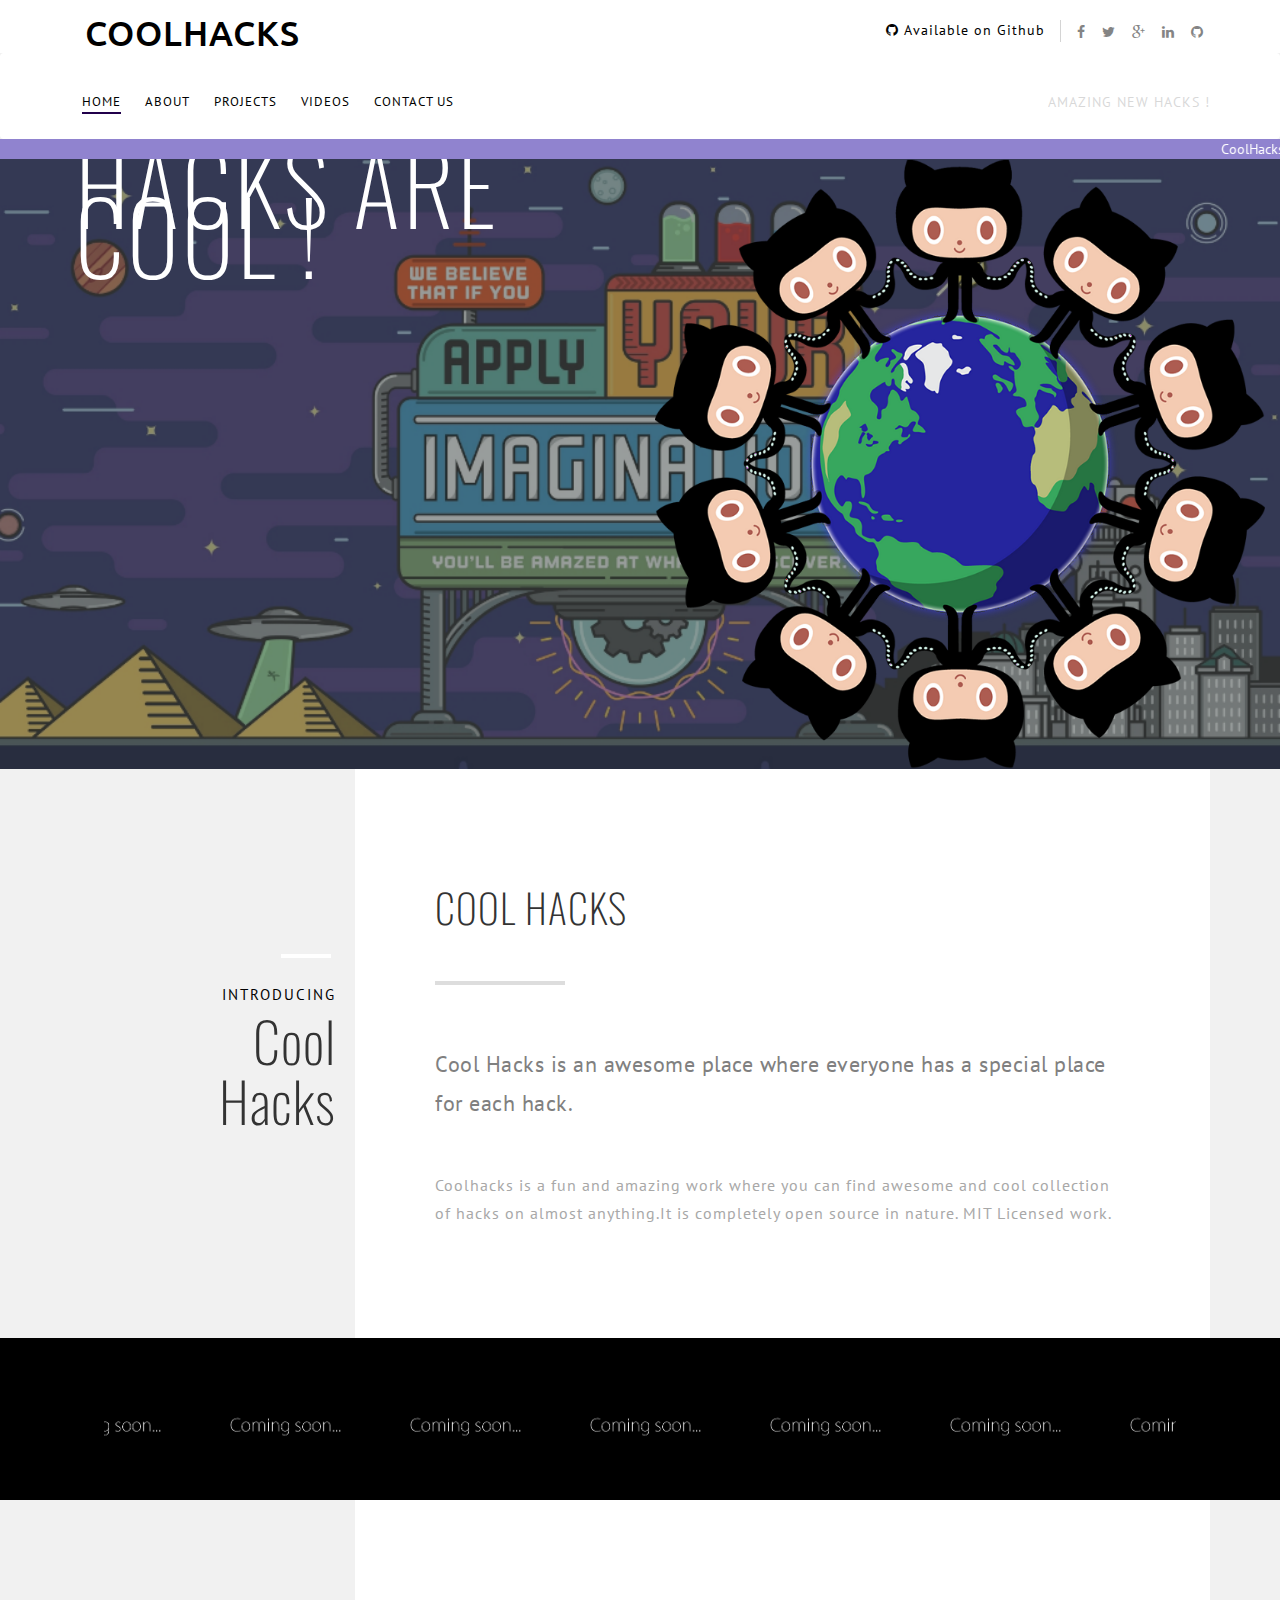
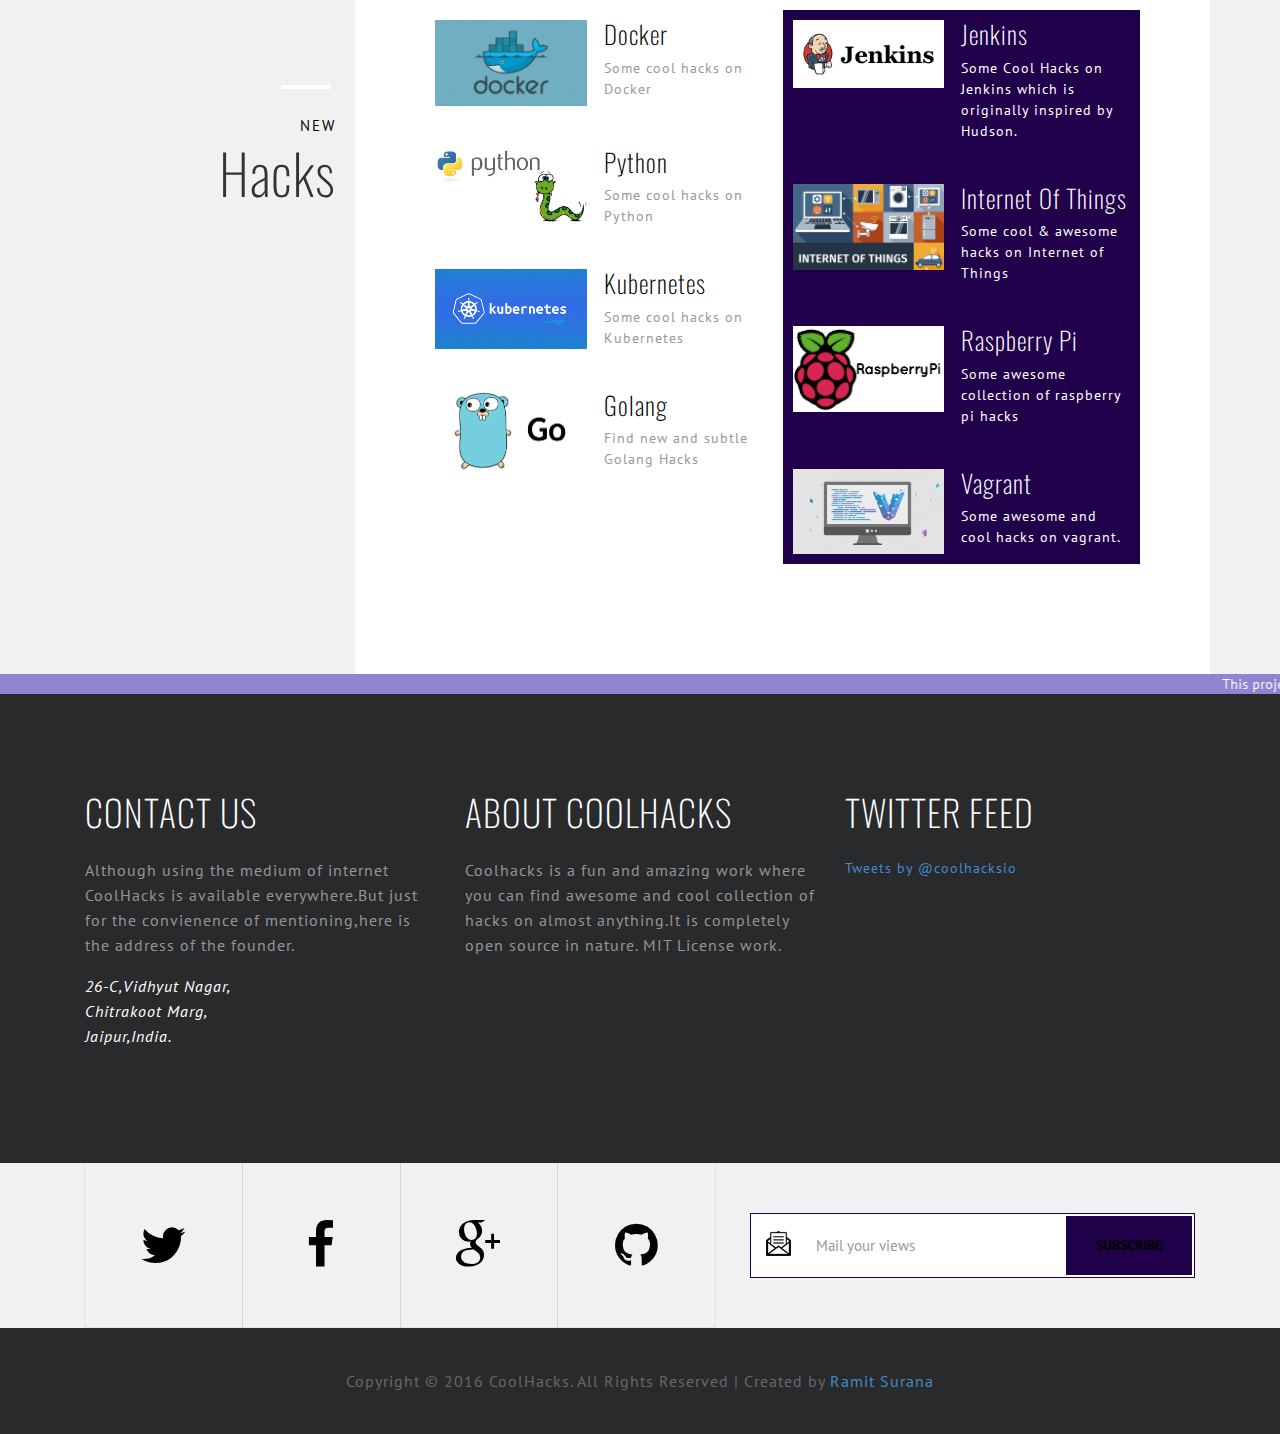
==== commit 7ab5cd71: "updated new links" ====
--- a/index.html
+++ b/index.html
@@ -56,8 +56,8 @@
 			</div>
 		    <div class="col-sm-9 logo_right">
 		       <div class="social">
-				  <a href="https://facebook.com/ramitsurana" class="link facebook" target="_parent"><span class="fa fa-facebook"></span></a>
-				  <a href="https://twitter.com/ramitsurana" class="link twitter" target="_parent"><span class="fa fa-twitter"></span></a>
+				  <a href="https://facebook.com/coolhacks" class="link facebook" target="_parent"><span class="fa fa-facebook"></span></a>
+				  <a href="https://twitter.com/coolhacksio" class="link twitter" target="_parent"><span class="fa fa-twitter"></span></a>
 				  <a href="https://plus.google.com/+RamitSurana96" class="link google" target="_parent"><span class="fa fa-google-plus"></span></a>
 				  <a href="https://linkedin.com/in/ramitsurana" class="link google" target="_parent"><span class="fa fa-linkedin"></span></a>
 				  <a href="https://github.com/coolhacks" class="link google" target="_parent"><span class="fa fa-github"></span></a>
@@ -315,9 +315,9 @@
 		<div class="col-md-4">
 			<aside>
 				<h3 class="widget-title"><span>Twitter Feed</span></h3>
-        <a class="twitter-timeline" href="https://twitter.com/ramitsurana" data-widget-id="569125965700542464">Tweets by @ramitsurana</a>
-<script>!function(d,s,id){var js,fjs=d.getElementsByTagName(s)[0],p=/^http:/.test(d.location)?'http':'https';if(!d.getElementById(id)){js=d.createElement(s);js.id=id;js.src=p+"://platform.twitter.com/widgets.js";fjs.parentNode.insertBefore(js,fjs);}}(document,"script","twitter-wjs");</script>
-
+        <a class="twitter-timeline" href="https://twitter.com/coolhacksio" data-widget-id="710077999920513024">Tweets by @coolhacksio</a>
+<script>!function(d,s,id){var js,fjs=d.getElementsByTagName(s)[0],p=/^http:/.test(d.location)?'http':'https';if(!d.getElementById(id))
+{js=d.createElement(s);js.id=id;js.src=p+"://platform.twitter.com/widgets.js";fjs.parentNode.insertBefore(js,fjs);}}(document,"script","twitter-wjs");</script>
 			</aside>
 		</div>
 	</div>
@@ -326,8 +326,8 @@
 	<div class="container">
         <div class="col-sm-7">
           <div class="footer-icons">
-          	<a href="https://twitter.com/ramitsurana" target="_blank" class="social-icon"><i class="fa fa-twitter has-circle"></i></a>
-          	<a href="https://facebook.com/ramitsurana" target="_blank" class="social-icon"><i class="fa fa-facebook has-circle"></i></a>
+          	<a href="https://twitter.com/coolhacksio" target="_blank" class="social-icon"><i class="fa fa-twitter has-circle"></i></a>
+          	<a href="https://facebook.com/coolhacks" target="_blank" class="social-icon"><i class="fa fa-facebook has-circle"></i></a>
           	<a href="https://plus.google.com/+RamitSurana96" target="_blank" class="social-icon"><i class="fa fa-google-plus has-circle"></i></a>
           	<a href="https://github.com/coolhacks" target="_blank" class="social-icon"><i class="fa fa-github has-circle"></i></a>
           	<div class="clearfix"> </div>
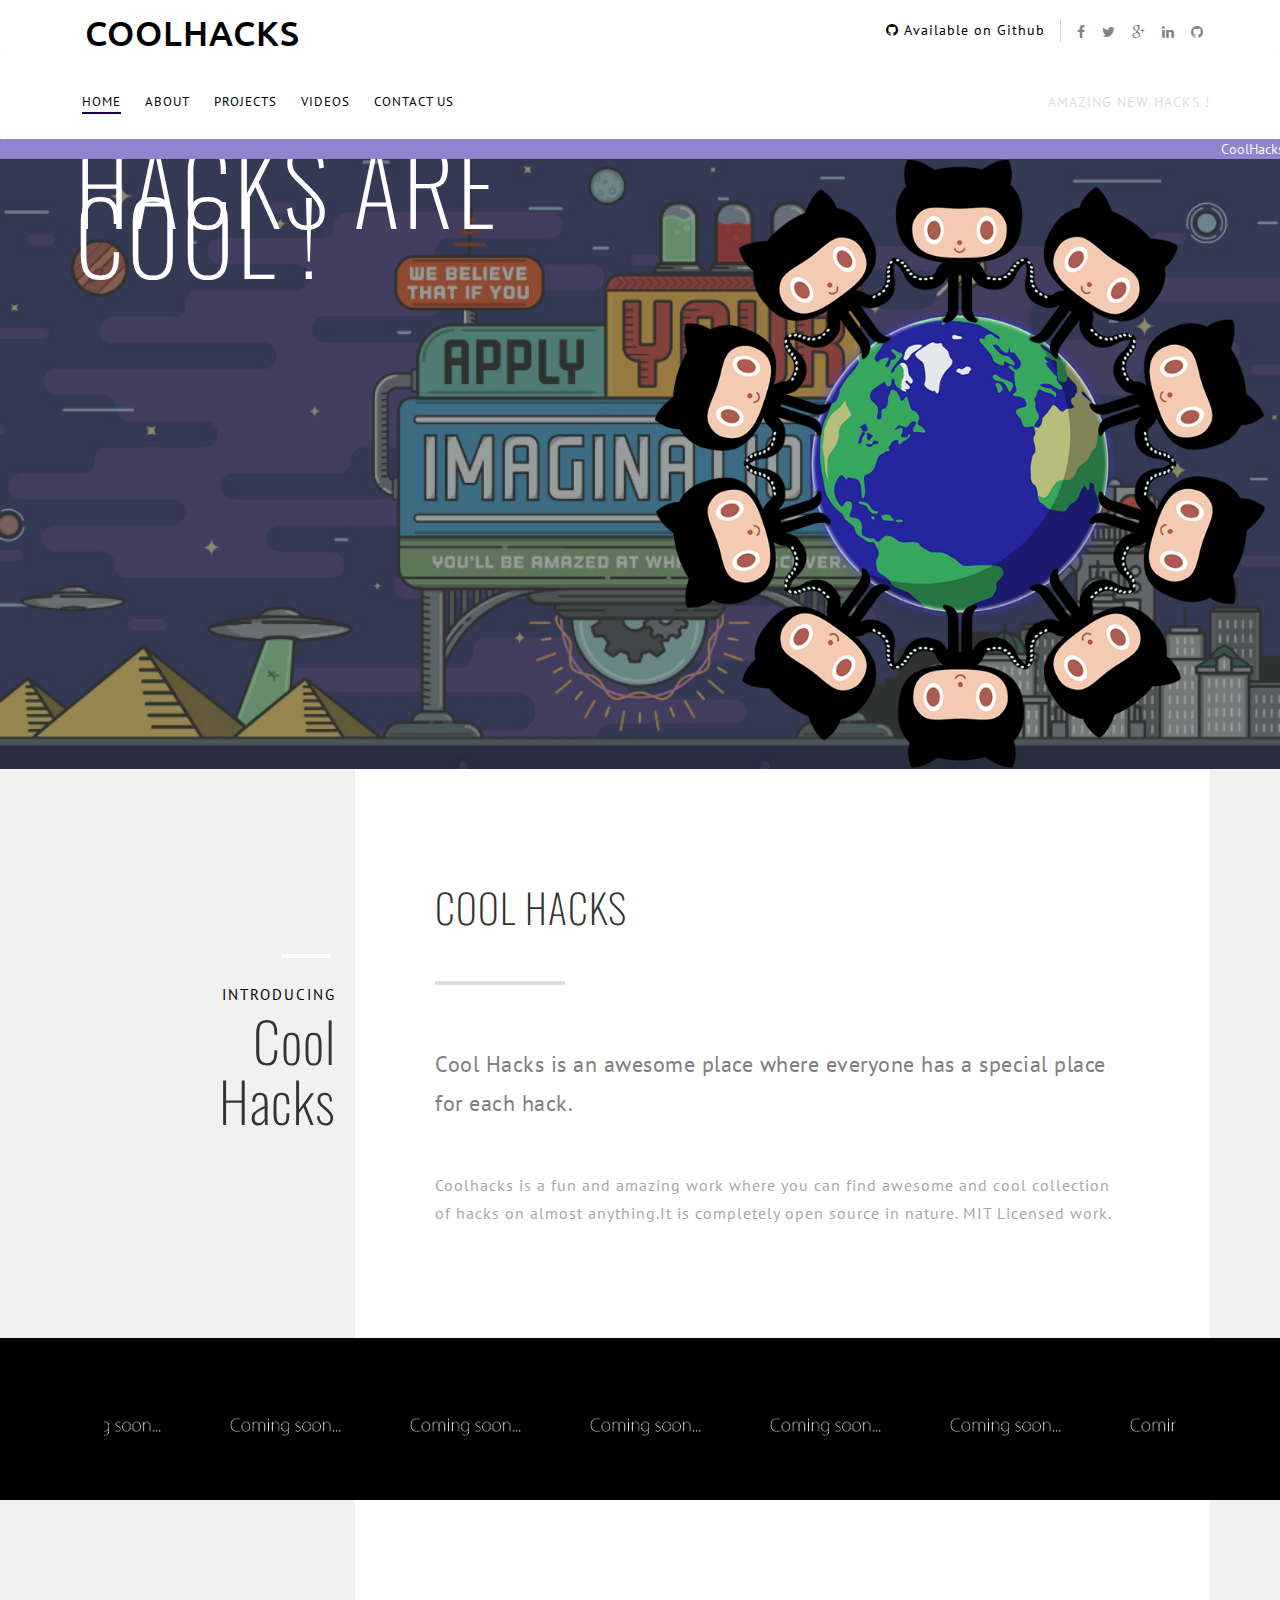
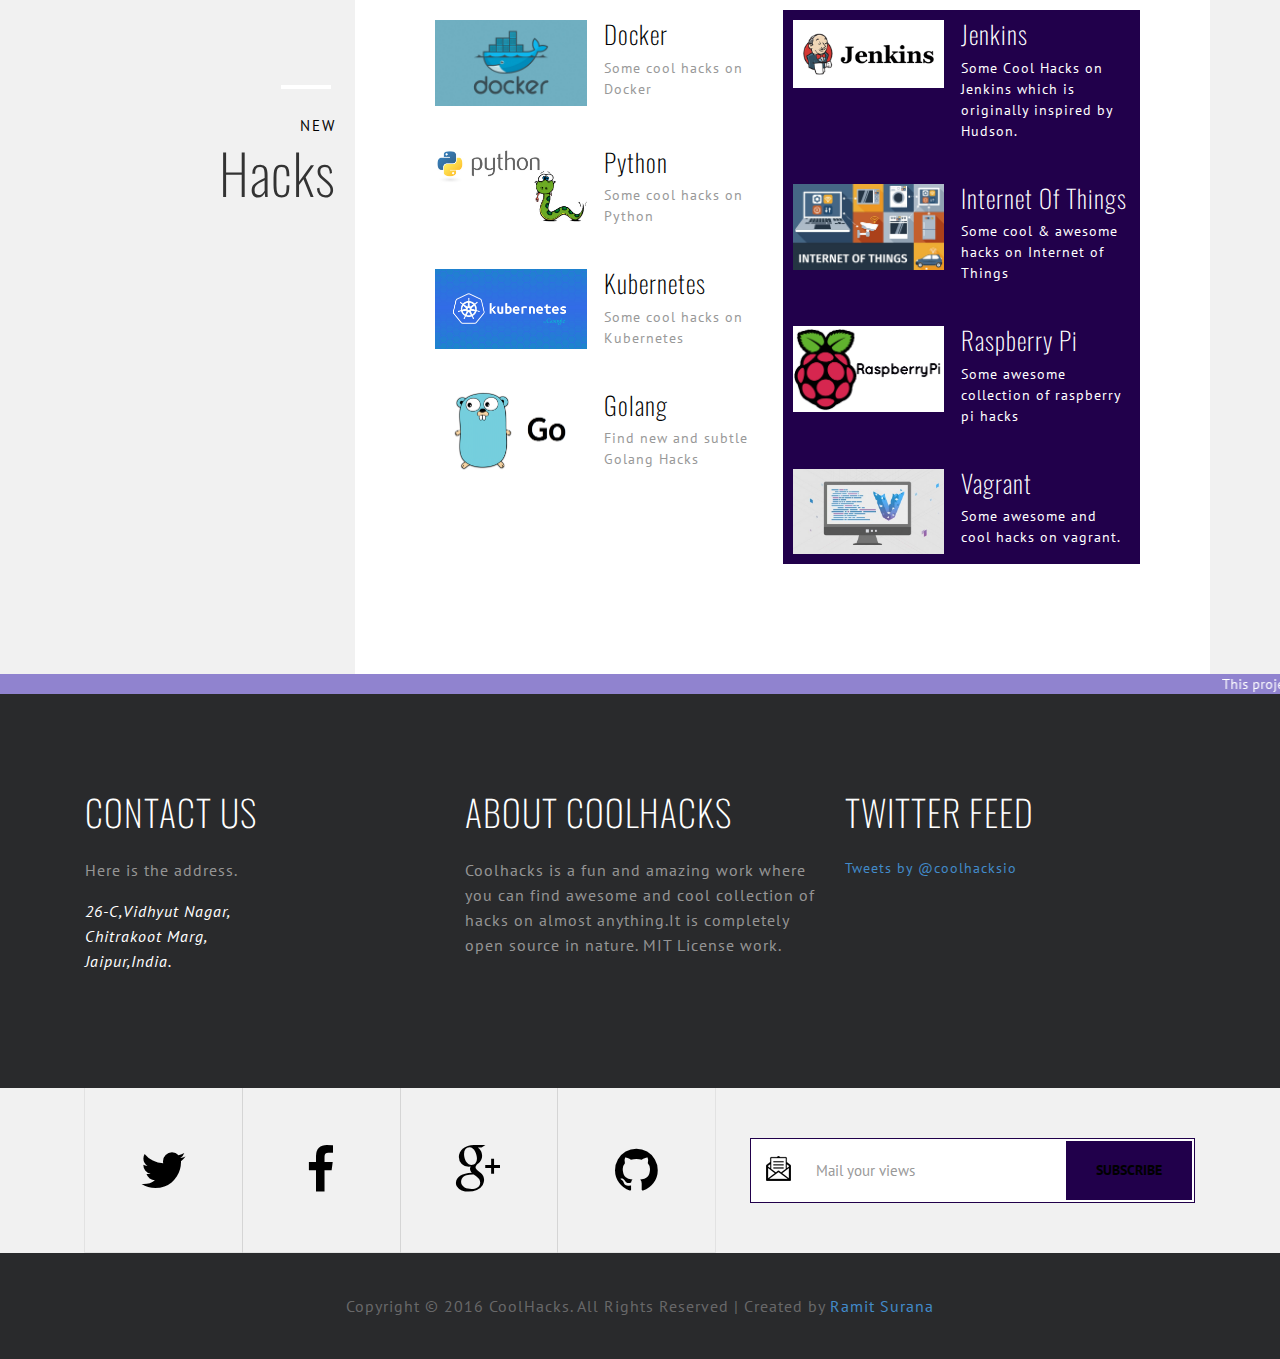
==== commit f7fdb02e: "updating all the links" ====
--- a/index.html
+++ b/index.html
@@ -222,7 +222,7 @@
 		<ul class="classi_1">
 			<li class="classi_1-left"><img src="images/pic1.jpg" class="img-responsive" alt=""/></li>
 			<li class="classi_1-right">
-				<h3><a href="https://github.com/coolhacks/docker-hacks" target="_blank">Docker</a></h3>
+				<h3><a href="http://coolhacks.github.io/docker-hacks/" target="_blank">Docker</a></h3>
 				<p>Some cool hacks on Docker</p>
 			</li>
 			<div class="clearfix"> </div>
@@ -230,7 +230,7 @@
 		<ul class="classi_1">
 			<li class="classi_1-left"><img src="images/pic2.jpg" class="img-responsive" alt=""/></li>
 			<li class="classi_1-right">
-				<h3><a href="about/python.html" target="_blank">Python</a></h3>
+				<h3><a href="http://coolhacks.github.io/python-hacks/" target="_blank">Python</a></h3>
 				<p>Some cool hacks on Python</p>
 			</li>
 			<div class="clearfix"> </div>
@@ -238,7 +238,7 @@
 		<ul class="classi_1">
 			<li class="classi_1-left"><img src="images/pic3.jpg" class="img-responsive" alt=""/></li>
 			<li class="classi_1-right">
-				<h3><a href="https://github.com/coolhacks/kuberntes-hacks" target="_blank">Kubernetes</a></h3>
+				<h3><a href="http://coolhacks.github.io/kubernetes-hacks/" target="_blank">Kubernetes</a></h3>
 				<p>Some cool hacks on Kubernetes</p>
 			</li>
 			<div class="clearfix"> </div>
@@ -246,7 +246,7 @@
 		<ul class="classi_1 classi_2">
 			<li class="classi_1-left"><img src="images/pic4.png" class="img-responsive" alt=""/></li>
 			<li class="classi_1-right">
-				<h3><a href="https://github.com/coolhacks/go-hacks" target="_blank">Golang</a></h3>
+				<h3><a href="http://coolhacks.github.io/go-hacks/" target="_blank">Golang</a></h3>
 				<p>Find new and subtle Golang Hacks</p>
 			</li>
 			<div class="clearfix"> </div>
@@ -256,7 +256,7 @@
 		<ul class="classi_1">
 			<li class="classi_1-left"><img src="images/pic7.png" class="img-responsive" alt=""/></li>
 			<li class="classi_1-right middle">
-				<h3><a href="https://github.com/coolhacks/jenkins-hacks" target="_blank">Jenkins</a></h3>
+				<h3><a href="http://coolhacks.github.io/jenkins-hacks/" target="_blank">Jenkins</a></h3>
 				<p>Some Cool Hacks on Jenkins which is originally inspired by Hudson.</p>
 			</li>
 			<div class="clearfix"> </div>
@@ -264,7 +264,7 @@
 		<ul class="classi_1">
 			<li class="classi_1-left"><img src="images/pic8.jpg" class="img-responsive" alt=""/></li>
 			<li class="classi_1-right middle">
-				<h3><a href="https://github.com/coolhacks/iot-hacks" target="_blank">Internet of Things</a></h3>
+				<h3><a href="http://coolhacks.github.io/iot-hacks/" target="_blank">Internet of Things</a></h3>
 				<p>Some cool & awesome hacks on Internet of Things </p>
 			</li>
 			<div class="clearfix"> </div>
@@ -272,7 +272,7 @@
 		<ul class="classi_1">
 			<li class="classi_1-left"><img src="images/pic9.png" class="img-responsive" alt=""/></li>
 			<li class="classi_1-right middle">
-				<h3><a href="https://github.com/coolhacks/rpi-hacks" target="_blank">Raspberry Pi</a></h3>
+				<h3><a href="http://coolhacks.github.io/rpi-hacks/" target="_blank">Raspberry Pi</a></h3>
 				<p>Some awesome collection of raspberry pi hacks</p>
 			</li>
 			<div class="clearfix"> </div>
@@ -280,7 +280,7 @@
 		<ul class="classi_1 classi_2">
 			<li class="classi_1-left"><img src="images/pic10.jpg" class="img-responsive" alt=""/></li>
 			<li class="classi_1-right middle">
-				<h3><a href="https://github.com/coolhacks/vagrant-hacks" target="_blank">Vagrant</a></h3>
+				<h3><a href="http://coolhacks.github.io/vagrant-hacks/" target="_blank">Vagrant</a></h3>
 				<p>Some awesome and cool hacks on vagrant.</p>
 			</li>
 			<div class="clearfix"> </div>
@@ -299,7 +299,7 @@
 		<div class="col-md-4">
 			<aside id="text-1" class="widget widget_text">
 				<h3 class="widget-title"><span>Contact Us</span></h3>
-				<div class="textwidget"><p>Although using the medium of internet CoolHacks is available everywhere.But just for the convienence of mentioning,here is the address of the founder.</p>
+				<div class="textwidget"><p>Here is the address.</p>
 				   <p><em style="color: #fff;">26-C,Vidhyut Nagar,<br> Chitrakoot Marg,<br> Jaipur,India.</em></p>
 				</div>
 			</aside>
